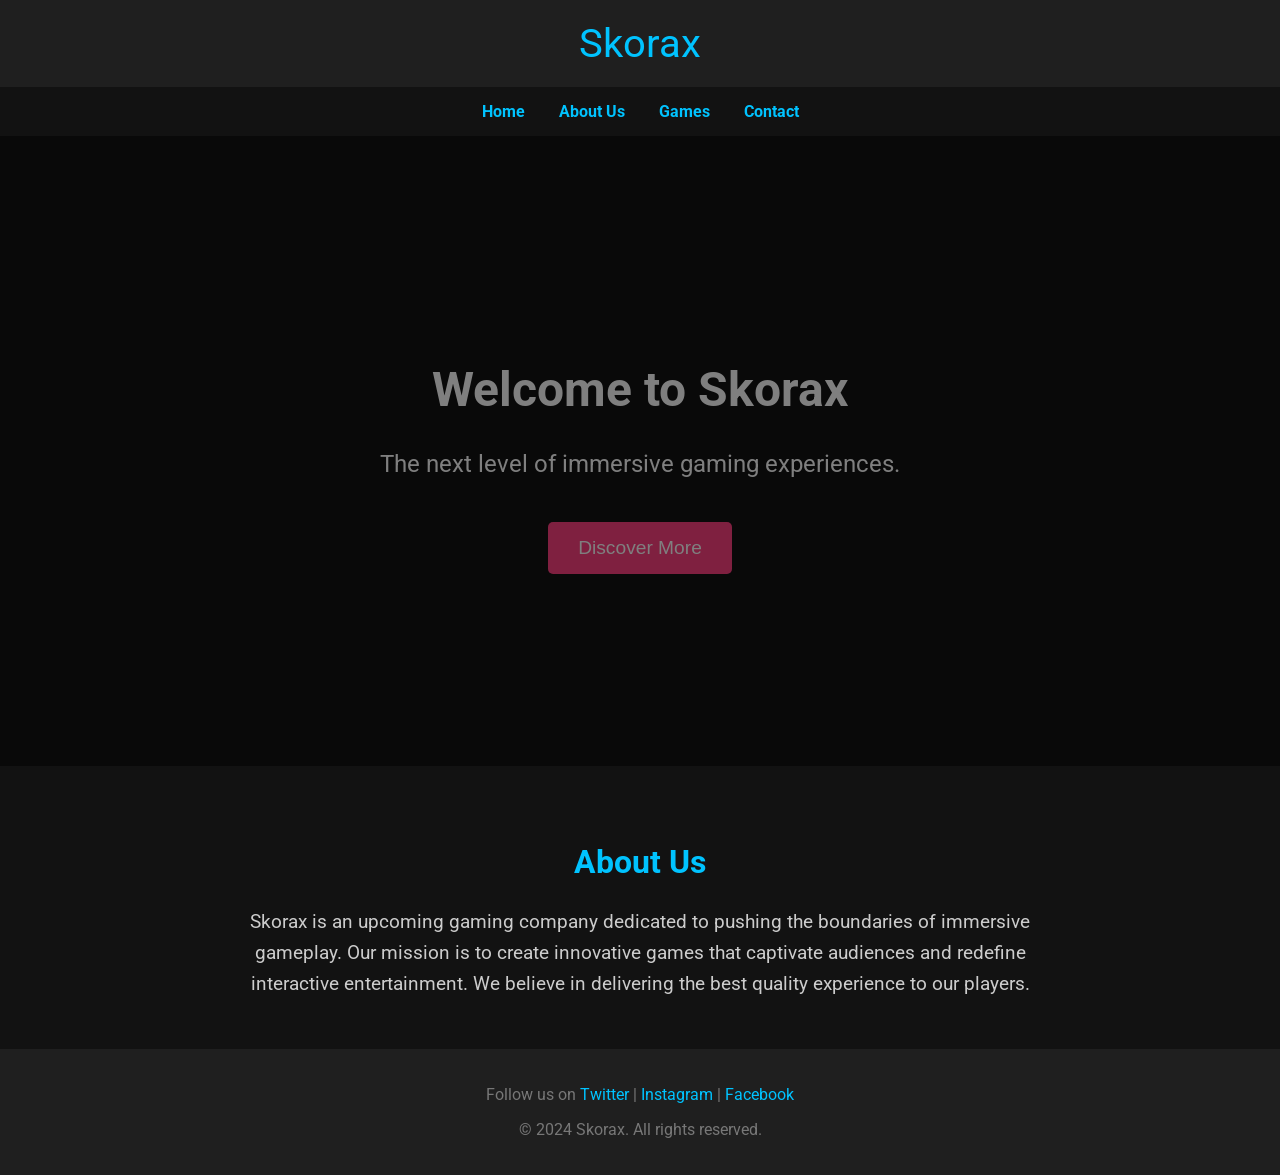
==== index.html @ 3dcf2487 "hosting on github" ====
<!DOCTYPE html>
<html lang="en">

<head>
    <meta charset="UTF-8">
    <meta name="viewport" content="width=device-width, initial-scale=1.0">
    <title>Skorax - Gaming Company</title>
    <link rel="stylesheet" href="https://fonts.googleapis.com/css2?family=Roboto:wght@400;700&display=swap">
    <style>
        body {
            font-family: 'Roboto', sans-serif;
            background: #121212;
            color: #fff;
            margin: 0;
            padding: 0;
        }

        header {
            background: #1f1f1f;
            padding: 20px;
            text-align: center;
        }

        .logo {
            font-size: 2.5em;
            color: #00c3ff;
        }

        nav {
            text-align: center;
            padding: 15px;
        }

        nav a {
            margin: 0 15px;
            color: #00c3ff;
            text-decoration: none;
            font-weight: bold;
        }

        nav a:hover {
            color: #ff4081;
        }

        .hero {
            display: flex;
            justify-content: center;
            align-items: center;
            height: 70vh;
            background: url('https://via.placeholder.com/1600x800') center/cover no-repeat;
            text-align: center;
            position: relative;
        }

        .hero-overlay {
            position: absolute;
            top: 0;
            left: 0;
            right: 0;
            bottom: 0;
            background: rgba(0, 0, 0, 0.5);
        }

        .hero h1 {
            font-size: 3em;
            z-index: 1;
        }

        .hero p {
            font-size: 1.5em;
            z-index: 1;
        }

        .button {
            margin-top: 20px;
            padding: 15px 30px;
            font-size: 1.2em;
            color: #fff;
            background: #ff4081;
            border: none;
            cursor: pointer;
            border-radius: 5px;
            transition: background 0.3s;
            z-index: 1;
        }

        .button:hover {
            background: #e73370;
        }

        .content {
            padding: 50px 20px;
            text-align: center;
        }

        .content h2 {
            font-size: 2em;
            color: #00c3ff;
        }

        .content p {
            font-size: 1.2em;
            color: #ccc;
            max-width: 800px;
            margin: 0 auto;
            line-height: 1.6;
        }

        footer {
            background: #1f1f1f;
            padding: 20px;
            text-align: center;
            color: #777;
        }

        footer a {
            color: #00c3ff;
            text-decoration: none;
        }

        footer a:hover {
            color: #ff4081;
        }
    </style>
</head>

<body>
    <header>
        <div class="logo">Skorax</div>
    </header>

    <nav>
        <a href="#">Home</a>
        <a href="#about">About Us</a>
        <a href="#games">Games</a>
        <a href="#contact">Contact</a>
    </nav>

    <div class="hero">
        <div class="hero-overlay"></div>
        <div>
            <h1>Welcome to Skorax</h1>
            <p>The next level of immersive gaming experiences.</p>
            <button class="button">Discover More</button>
        </div>
    </div>

    <div class="content" id="about">
        <h2>About Us</h2>
        <p>Skorax is an upcoming gaming company dedicated to pushing the boundaries of immersive gameplay. Our mission
            is to create innovative games that captivate audiences and redefine interactive entertainment. We believe in
            delivering the best quality experience to our players.</p>
    </div>

    <footer>
        <p>Follow us on <a href="#">Twitter</a> | <a href="#">Instagram</a> | <a href="#">Facebook</a></p>
        <p>&copy; 2024 Skorax. All rights reserved.</p>
    </footer>
</body>

</html>
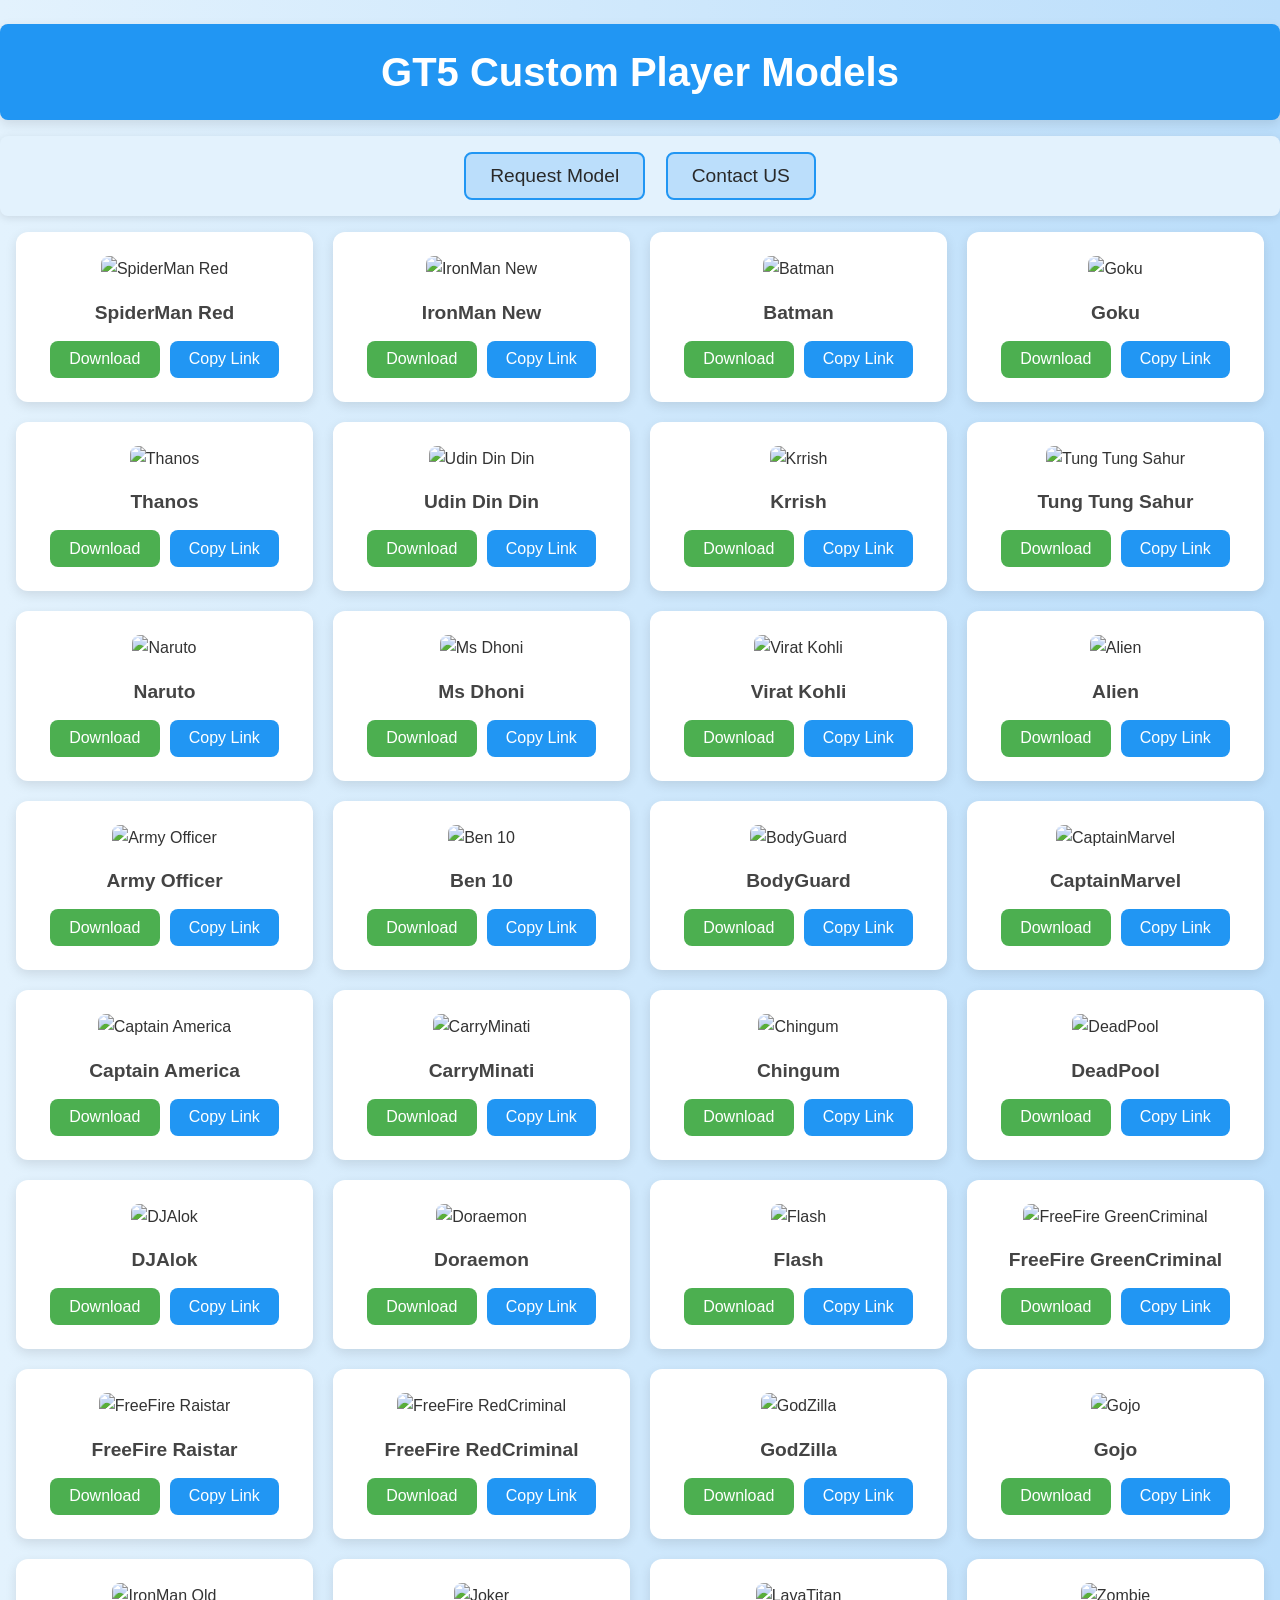
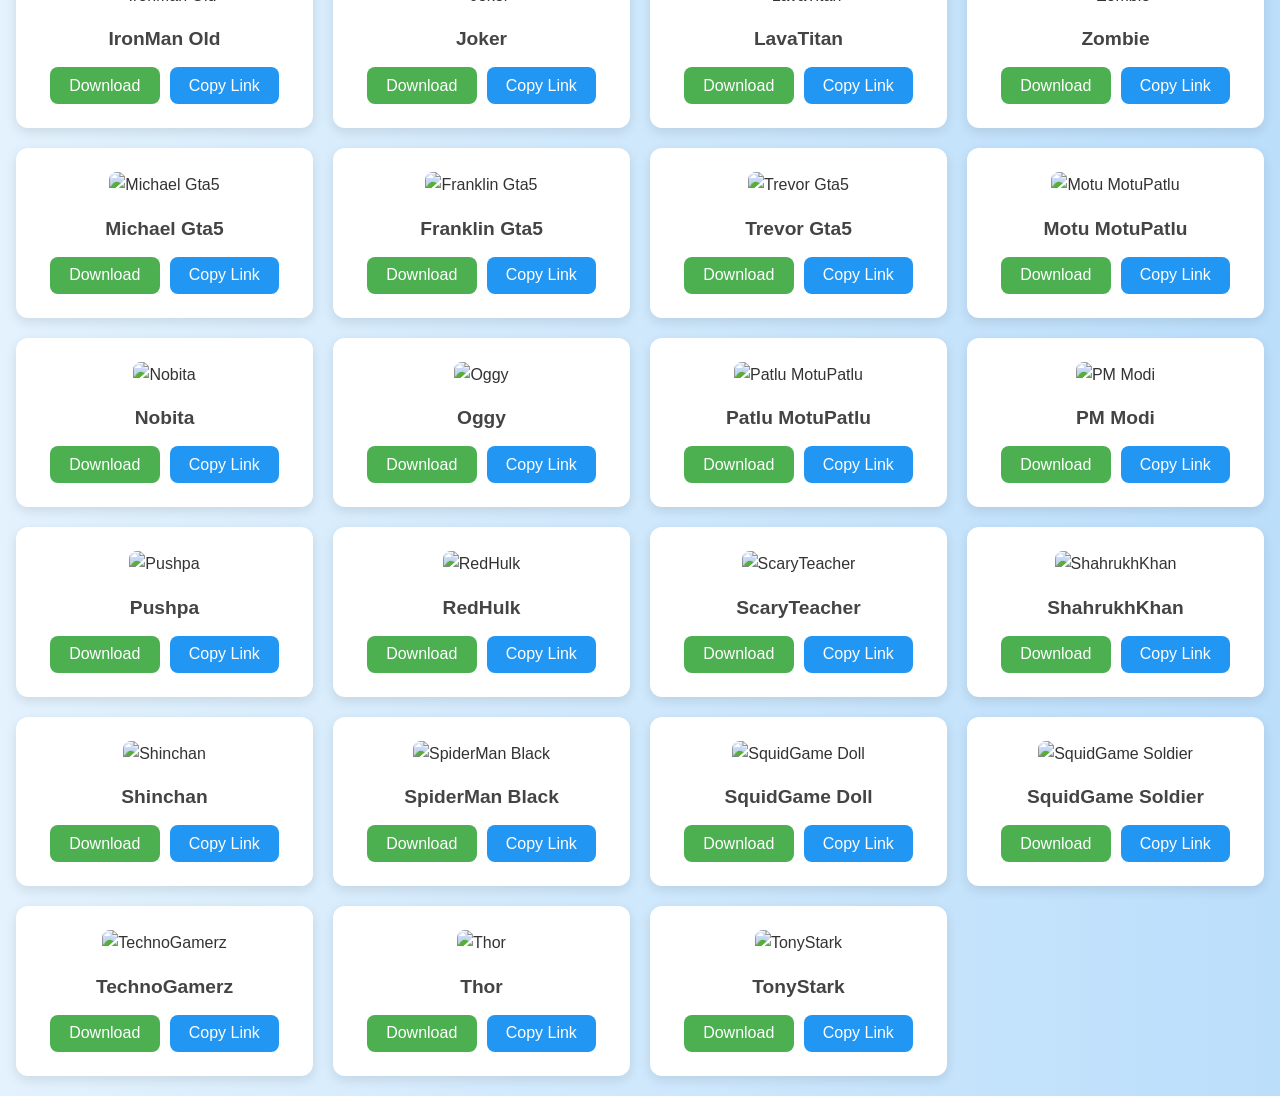
==== commit 17afa565: "Update index.html" ====
--- a/index.html
+++ b/index.html
@@ -3,159 +3,828 @@
 
 <head>
     <meta charset="UTF-8">
+    <title>GT5 Mods</title>
+    <meta name="description" content="Welcome to GT5 mods - Grand Theft V player models and other mods and files">
+    <meta name="keywords" content="gt5mods, GT5 mods, Grand Theft V, gt5 menu">
     <meta name="viewport" content="width=device-width, initial-scale=1.0">
-    <title>Skorax - Gaming Company</title>
-    <link rel="stylesheet" href="https://fonts.googleapis.com/css2?family=Roboto:wght@400;700&display=swap">
+
+    <link rel="apple-touch-icon" sizes="180x180" href="/favicon/apple-touch-icon.png">
+    <link rel="icon" type="image/png" sizes="32x32" href="/favicon/favicon-32x32.png">
+    <link rel="icon" type="image/png" sizes="16x16" href="/favicon/favicon-16x16.png">
+    <link rel="manifest" href="/favicon/site.webmanifest">
+
     <style>
         body {
-            font-family: 'Roboto', sans-serif;
-            background: #121212;
+            font-family: 'Segoe UI', sans-serif;
+            background: linear-gradient(to right, #e3f2fd, #bbdefb);
+            margin: 0;
+            font-size: 16px;
+            line-height: 1.6;
+            color: #333;
+        }
+
+        .title {
+            text-align: center;
+            font-size: 2.5rem;
+            margin-top: 1.5rem;
+            margin-bottom: 1rem;
             color: #fff;
-            margin: 0;
-            padding: 0;
-        }
-
-        header {
-            background: #1f1f1f;
-            padding: 20px;
+            background-color: #2196f3;
+            padding: 1rem;
+            border-radius: 8px;
+            box-shadow: 0 4px 12px rgba(0, 0, 0, 0.1);
+        }
+
+        .tool-menu {
             text-align: center;
-        }
-
-        .logo {
-            font-size: 2.5em;
-            color: #00c3ff;
-        }
-
-        nav {
-            text-align: center;
-            padding: 15px;
-        }
-
-        nav a {
-            margin: 0 15px;
-            color: #00c3ff;
-            text-decoration: none;
-            font-weight: bold;
-        }
-
-        nav a:hover {
-            color: #ff4081;
-        }
-
-        .hero {
+            margin-bottom: 1rem;
+            padding: 0.5rem;
+            background-color: #e3f2fd;
+            border-radius: 8px;
+            box-shadow: 0 2px 8px rgba(0, 0, 0, 0.1);
+        }
+
+        .tool-menu button {
+            margin: 0.5rem;
+            padding: 0.7rem 1.5rem;
+            font-size: 1.2rem;
+            border: 2px solid #2196f3;
+            border-radius: 8px;
+            background-color: #bbdefb;
+            color: #292929;
+            transition: background-color 0.3s ease, color 0.3s ease;
+        }
+
+        .tool-menu button:hover {
+            background-color: #2196f3;
+            color: #fff;
+        }
+
+        .model-list {
+            display: grid;
+            gap: 20px;
+            grid-template-columns: repeat(auto-fit, minmax(250px, 1fr));
+            padding: 0 1rem;
+            margin-bottom: 20px;
+        }
+
+        .model-card {
+            background: #ffffff;
+            padding: 1.5rem;
+            border-radius: 12px;
+            box-shadow: 0 4px 12px rgba(0, 0, 0, 0.1);
             display: flex;
-            justify-content: center;
+            flex-direction: column;
             align-items: center;
-            height: 70vh;
-            background: url('https://via.placeholder.com/1600x800') center/cover no-repeat;
-            text-align: center;
+            transition: transform 0.3s ease, box-shadow 0.3s ease;
             position: relative;
-        }
-
-        .hero-overlay {
+            overflow: hidden;
+        }
+
+        .model-card::before {
+            content: '';
             position: absolute;
             top: 0;
             left: 0;
-            right: 0;
-            bottom: 0;
-            background: rgba(0, 0, 0, 0.5);
-        }
-
-        .hero h1 {
-            font-size: 3em;
-            z-index: 1;
-        }
-
-        .hero p {
-            font-size: 1.5em;
-            z-index: 1;
-        }
-
-        .button {
-            margin-top: 20px;
-            padding: 15px 30px;
-            font-size: 1.2em;
-            color: #fff;
-            background: #ff4081;
+            width: 100%;
+            height: 100%;
+            background: rgba(33, 150, 243, 0.1);
+            opacity: 0;
+            transition: opacity 0.3s ease;
+        }
+
+        .model-card:hover::before {
+            opacity: 1;
+        }
+
+        .model-card:hover {
+            transform: translateY(-5px) scale(1.02);
+            box-shadow: 0 6px 16px rgba(0, 0, 0, 0.2);
+        }
+
+        .model-card img {
+            max-width: 100%;
+            border-radius: 8px;
+            margin-bottom: 1rem;
+            transition: transform 0.3s ease;
+        }
+
+        .model-card:hover img {
+            transform: scale(1.05);
+        }
+
+        .model-name {
+            font-weight: 600;
+            margin-bottom: 0.75rem;
+            font-size: 1.2rem;
+            color: #444;
+            text-align: center;
+        }
+
+        .button-group {
+            display: flex;
+            gap: 10px;
+            flex-wrap: wrap;
+            justify-content: center;
+            transition: opacity 0.3s ease;
+        }
+
+        .model-card:hover .button-group {
+            opacity: 1;
+        }
+
+        .button-group button {
+            transition: transform 0.3s ease;
+        }
+
+        .button-group button:hover {
+            transform: translateY(-3px);
+        }
+
+        button {
+            font-size: 1rem;
+            padding: 0.6rem 1.2rem;
+            border: none;
+            border-radius: 8px;
+            cursor: pointer;
+            transition: background 0.3s ease, transform 0.3s ease;
+        }
+
+        .download-btn {
+            background-color: #4caf50;
+            color: white;
+        }
+
+        .copy-btn {
+            background-color: #2196f3;
+            color: white;
+        }
+
+        .download-btn:hover {
+            background-color: #388e3c;
+            transform: scale(1.05);
+        }
+
+        .copy-btn:hover {
+            background-color: #1976d2;
+            transform: scale(1.05);
+        }
+
+        .sendModelNameBtn {
+            background: #4caf50;
+            color: white;
+            padding: 10px 20px;
+            border: none;
+            border-radius: 6px;
+            cursor: pointer;
+            transition: background-color 0.3s ease, transform 0.3s ease;
+        }
+
+        .sendModelNameBtn:hover {
+            background-color: #388e3c;
+            transform: scale(1.05);
+        }
+
+        .closeSendModelNameMenuBtn {
+            position: absolute;
+            top: 10px;
+            right: 10px;
+            font-size: 30px;
+            background: #e7e7e7;
             border: none;
             cursor: pointer;
-            border-radius: 5px;
-            transition: background 0.3s;
-            z-index: 1;
-        }
-
-        .button:hover {
-            background: #e73370;
-        }
-
-        .content {
-            padding: 50px 20px;
-            text-align: center;
-        }
-
-        .content h2 {
-            font-size: 2em;
-            color: #00c3ff;
-        }
-
-        .content p {
-            font-size: 1.2em;
-            color: #ccc;
-            max-width: 800px;
-            margin: 0 auto;
-            line-height: 1.6;
-        }
-
-        footer {
-            background: #1f1f1f;
-            padding: 20px;
-            text-align: center;
-            color: #777;
-        }
-
-        footer a {
-            color: #00c3ff;
-            text-decoration: none;
-        }
-
-        footer a:hover {
-            color: #ff4081;
+            transition: background-color 0.3s ease;
+        }
+
+        .closeSendModelNameMenuBtn:hover {
+            background-color: #c3c3c3;
+        }
+
+        .crossBtnOnGreenBG {
+            position: absolute;
+            top: 3px;
+            right: 3px;
+            font-size: 30px;
+            background: rgba(0, 0, 0, 0.3);
+            color: white;
+            border: none;
+            cursor: pointer;
+            transition: background 0.3s ease;
+        }
+
+        .crossBtnOnGreenBG:hover {
+            background: rgba(0, 0, 0, 0.5);
+        }
+
+        @media (max-width: 768px) {
+            .model-list {
+                grid-template-columns: 1fr;
+                /* grid-template-columns: repeat(2, 1fr); */
+            }
         }
     </style>
+
 </head>
 
 <body>
-    <header>
-        <div class="logo">Skorax</div>
-    </header>
-
-    <nav>
-        <a href="#">Home</a>
-        <a href="#about">About Us</a>
-        <a href="#games">Games</a>
-        <a href="#contact">Contact</a>
-    </nav>
-
-    <div class="hero">
-        <div class="hero-overlay"></div>
-        <div>
-            <h1>Welcome to Skorax</h1>
-            <p>The next level of immersive gaming experiences.</p>
-            <button class="button">Discover More</button>
-        </div>
+
+    <h1 class="title">GT5 Custom Player Models</h1>
+
+    <div class="tool-menu">
+        <button onclick="OpenRequestModelMenu()">Request Model</button>
+        <button onclick="OpenContactUSMenu()">Contact US</button>
     </div>
 
-    <div class="content" id="about">
-        <h2>About Us</h2>
-        <p>Skorax is an upcoming gaming company dedicated to pushing the boundaries of immersive gameplay. Our mission
-            is to create innovative games that captivate audiences and redefine interactive entertainment. We believe in
-            delivering the best quality experience to our players.</p>
+    <div id="requestModelMenu"
+        style="display: none; position: fixed; top: 0; left: 0; right: 0; bottom: 0; background: rgba(0,0,0,0.7); justify-content: center; align-items: center; z-index: 999; padding: 1rem;">
+
+        <div
+            style="background: white; padding: 1.2rem; border-radius: 10px; width: 100%; max-width: 360px; box-sizing: border-box; position: relative; text-align: center;">
+
+            <button class="closeSendModelNameMenuBtn" onclick="CloseRequestModelMenu()">X</button>
+            <h3 style="margin-top: 0px;">Request A Model</h3>
+            <input id="modelNameInputField" type="text" placeholder="Enter model name"
+                style="width: 90%; padding: 10px; margin-top: 10px; margin-bottom: 25px; border: 1px solid #7d7d7d; border-radius: 6px;">
+            <br>
+            <button class="sendModelNameBtn" onclick="requestModelNameSend()">Send</button>
+
+        </div>
+
     </div>
 
-    <footer>
-        <p>Follow us on <a href="#">Twitter</a> | <a href="#">Instagram</a> | <a href="#">Facebook</a></p>
-        <p>&copy; 2024 Skorax. All rights reserved.</p>
-    </footer>
+    <div id="requestModelMenuSuccess"
+        style="display: none; position: fixed; top: 0; left: 0; right: 0; bottom: 0; background: rgba(0,0,0,0.7); justify-content: center; align-items: center; z-index: 999; padding: 1rem;">
+        <div
+            style="background: #28a745; padding: 1.2rem; border-radius: 10px; width: 100%; max-width: 360px; box-sizing: border-box; position: relative; text-align: center;">
+            <button class="crossBtnOnGreenBG" onclick="hideSuccessPopup()">X</button>
+            <h3 style="color: white; margin-top: 35px; margin-bottom: 35px;">Thanks For Sending A Model Request, It will
+                be added soon, Please visit after some days :)</h3>
+        </div>
+    </div>
+
+    <div id="contactUSMenu"
+        style="display: none; position: fixed; top: 0; left: 0; right: 0; bottom: 0; background: rgba(0,0,0,0.7); justify-content: center; align-items: center; z-index: 999; padding: 1rem;">
+        <div
+            style="background: #28a745; padding: 1.2rem; border-radius: 10px; width: 100%; max-width: 360px; box-sizing: border-box; position: relative; text-align: center;">
+            <button class="crossBtnOnGreenBG" onclick="CloseContactUSMenu()">X</button>
+            <h3 style="color: white; margin-top: 35px; margin-bottom: 35px;">You can contact us at - contact@itamods.com
+                - For any problem related to itamods.com feel free to send us an email.</h3>
+        </div>
+    </div>
+
+    <div class="model-list">
+
+        <div class="model-card">
+            <img loading="lazy" src="thumbnails/SpiderMan_Red.jpg" alt="SpiderMan Red">
+            <div class="model-name">SpiderMan Red</div>
+            <div class="button-group">
+                <a href="characterModels/SpiderMan_Red.fbx" download><button class="download-btn">Download</button></a>
+                <button class="copy-btn" onclick="copyToClipboard('characterModels/SpiderMan_Red.fbx')">Copy
+                    Link</button>
+            </div>
+        </div>
+
+        <div class="model-card">
+            <img loading="lazy" src="thumbnails/IronMan_New.jpg" alt="IronMan New">
+            <div class="model-name">IronMan New</div>
+            <div class="button-group">
+                <a href="characterModels/IronMan_New.fbx" download><button class="download-btn">Download</button></a>
+                <button class="copy-btn" onclick="copyToClipboard('characterModels/IronMan_New.fbx')">Copy Link</button>
+            </div>
+        </div>
+
+        <div class="model-card">
+            <img loading="lazy" src="thumbnails/Batman.jpg" alt="Batman">
+            <div class="model-name">Batman</div>
+            <div class="button-group">
+                <a href="characterModels/Batman.fbx" download><button class="download-btn">Download</button></a>
+                <button class="copy-btn" onclick="copyToClipboard('characterModels/Batman.fbx')">Copy Link</button>
+            </div>
+        </div>
+
+        <div class="model-card">
+            <img loading="lazy" src="thumbnails/Goku.jpg" alt="Goku">
+            <div class="model-name">Goku</div>
+            <div class="button-group">
+                <a href="characterModels/Goku.fbx" download><button class="download-btn">Download</button></a>
+                <button class="copy-btn" onclick="copyToClipboard('characterModels/Goku.fbx')">Copy Link</button>
+            </div>
+        </div>
+
+        <div class="model-card">
+            <img loading="lazy" src="thumbnails/Thanos.jpg" alt="Thanos">
+            <div class="model-name">Thanos</div>
+            <div class="button-group">
+                <a href="characterModels/Thanos.fbx" download><button class="download-btn">Download</button></a>
+                <button class="copy-btn" onclick="copyToClipboard('characterModels/Thanos.fbx')">Copy Link</button>
+            </div>
+        </div>
+
+        <div class="model-card">
+            <img loading="lazy" src="thumbnails/Udin_Din_Din.jpg" alt="Udin Din Din">
+            <div class="model-name">Udin Din Din</div>
+            <div class="button-group">
+                <a href="characterModels/Udin_Din_Din.fbx" download><button class="download-btn">Download</button></a>
+                <button class="copy-btn" onclick="copyToClipboard('characterModels/Udin_Din_Din.fbx')">Copy
+                    Link</button>
+            </div>
+        </div>
+
+        <div class="model-card">
+            <img loading="lazy" src="thumbnails/Krrish.jpg" alt="Krrish">
+            <div class="model-name">Krrish</div>
+            <div class="button-group">
+                <a href="characterModels/Krrish.fbx" download><button class="download-btn">Download</button></a>
+                <button class="copy-btn" onclick="copyToClipboard('characterModels/Krrish.fbx')">Copy Link</button>
+            </div>
+        </div>
+
+        <div class="model-card">
+            <img loading="lazy" src="thumbnails/Tung_Tung_Sahur.jpg" alt="Tung Tung Sahur">
+            <div class="model-name">Tung Tung Sahur</div>
+            <div class="button-group">
+                <a href="characterModels/Tung_Tung_Sahur.fbx" download><button
+                        class="download-btn">Download</button></a>
+                <button class="copy-btn" onclick="copyToClipboard('characterModels/Tung_Tung_Sahur.fbx')">Copy
+                    Link</button>
+            </div>
+        </div>
+
+        <div class="model-card">
+            <img loading="lazy" src="thumbnails/Naruto.jpg" alt="Naruto">
+            <div class="model-name">Naruto</div>
+            <div class="button-group">
+                <a href="characterModels/Naruto.fbx" download><button class="download-btn">Download</button></a>
+                <button class="copy-btn" onclick="copyToClipboard('characterModels/Naruto.fbx')">Copy Link</button>
+            </div>
+        </div>
+
+        <div class="model-card">
+            <img loading="lazy" src="thumbnails/Ms_Dhoni.jpg" alt="Ms Dhoni">
+            <div class="model-name">Ms Dhoni</div>
+            <div class="button-group">
+                <a href="characterModels/Ms_Dhoni.fbx" download><button class="download-btn">Download</button></a>
+                <button class="copy-btn" onclick="copyToClipboard('characterModels/Ms_Dhoni.fbx')">Copy Link</button>
+            </div>
+        </div>
+
+        <div class="model-card">
+            <img loading="lazy" src="thumbnails/Virat_Kohli.jpg" alt="Virat Kohli">
+            <div class="model-name">Virat Kohli</div>
+            <div class="button-group">
+                <a href="characterModels/Virat_Kohli.fbx" download><button class="download-btn">Download</button></a>
+                <button class="copy-btn" onclick="copyToClipboard('characterModels/Virat_Kohli.fbx')">Copy Link</button>
+            </div>
+        </div>
+
+        <div class="model-card">
+            <img loading="lazy" src="thumbnails/Alien.jpg" alt="Alien">
+            <div class="model-name">Alien</div>
+            <div class="button-group">
+                <a href="characterModels/Alien.fbx" download><button class="download-btn">Download</button></a>
+                <button class="copy-btn" onclick="copyToClipboard('characterModels/Alien.fbx')">Copy Link</button>
+            </div>
+        </div>
+
+        <div class="model-card">
+            <img loading="lazy" src="thumbnails/Army_Officer.jpg" alt="Army Officer">
+            <div class="model-name">Army Officer</div>
+            <div class="button-group">
+                <a href="characterModels/Army_Officer.fbx" download><button class="download-btn">Download</button></a>
+                <button class="copy-btn" onclick="copyToClipboard('characterModels/Army_Officer.fbx')">Copy
+                    Link</button>
+            </div>
+        </div>
+
+        <div class="model-card">
+            <img loading="lazy" src="thumbnails/Ben_10.jpg" alt="Ben 10">
+            <div class="model-name">Ben 10</div>
+            <div class="button-group">
+                <a href="characterModels/Ben_10.fbx" download><button class="download-btn">Download</button></a>
+                <button class="copy-btn" onclick="copyToClipboard('characterModels/Ben_10.fbx')">Copy Link</button>
+            </div>
+        </div>
+
+        <div class="model-card">
+            <img loading="lazy" src="thumbnails/BodyGuard.jpg" alt="BodyGuard">
+            <div class="model-name">BodyGuard</div>
+            <div class="button-group">
+                <a href="characterModels/BodyGuard.fbx" download><button class="download-btn">Download</button></a>
+                <button class="copy-btn" onclick="copyToClipboard('characterModels/BodyGuard.fbx')">Copy Link</button>
+            </div>
+        </div>
+
+        <div class="model-card">
+            <img loading="lazy" src="thumbnails/CaptainMarvel.jpg" alt="CaptainMarvel">
+            <div class="model-name">CaptainMarvel</div>
+            <div class="button-group">
+                <a href="characterModels/CaptainMarvel.fbx" download><button class="download-btn">Download</button></a>
+                <button class="copy-btn" onclick="copyToClipboard('characterModels/CaptainMarvel.fbx')">Copy
+                    Link</button>
+            </div>
+        </div>
+
+        <div class="model-card">
+            <img loading="lazy" src="thumbnails/Captain_America.jpg" alt="Captain America">
+            <div class="model-name">Captain America</div>
+            <div class="button-group">
+                <a href="characterModels/Captain_America.fbx" download><button
+                        class="download-btn">Download</button></a>
+                <button class="copy-btn" onclick="copyToClipboard('characterModels/Captain_America.fbx')">Copy
+                    Link</button>
+            </div>
+        </div>
+
+        <div class="model-card">
+            <img loading="lazy" src="thumbnails/CarryMinati.jpg" alt="CarryMinati">
+            <div class="model-name">CarryMinati</div>
+            <div class="button-group">
+                <a href="characterModels/CarryMinati.fbx" download><button class="download-btn">Download</button></a>
+                <button class="copy-btn" onclick="copyToClipboard('characterModels/CarryMinati.fbx')">Copy Link</button>
+            </div>
+        </div>
+
+        <div class="model-card">
+            <img loading="lazy" src="thumbnails/Chingum.jpg" alt="Chingum">
+            <div class="model-name">Chingum</div>
+            <div class="button-group">
+                <a href="characterModels/Chingum.fbx" download><button class="download-btn">Download</button></a>
+                <button class="copy-btn" onclick="copyToClipboard('characterModels/Chingum.fbx')">Copy Link</button>
+            </div>
+        </div>
+
+        <div class="model-card">
+            <img loading="lazy" src="thumbnails/DeadPool.jpg" alt="DeadPool">
+            <div class="model-name">DeadPool</div>
+            <div class="button-group">
+                <a href="characterModels/DeadPool.fbx" download><button class="download-btn">Download</button></a>
+                <button class="copy-btn" onclick="copyToClipboard('characterModels/DeadPool.fbx')">Copy Link</button>
+            </div>
+        </div>
+
+        <div class="model-card">
+            <img loading="lazy" src="thumbnails/DJAlok.jpg" alt="DJAlok">
+            <div class="model-name">DJAlok</div>
+            <div class="button-group">
+                <a href="characterModels/DJAlok.fbx" download><button class="download-btn">Download</button></a>
+                <button class="copy-btn" onclick="copyToClipboard('characterModels/DJAlok.fbx')">Copy Link</button>
+            </div>
+        </div>
+
+        <div class="model-card">
+            <img loading="lazy" src="thumbnails/Doraemon.jpg" alt="Doraemon">
+            <div class="model-name">Doraemon</div>
+            <div class="button-group">
+                <a href="characterModels/Doraemon.fbx" download><button class="download-btn">Download</button></a>
+                <button class="copy-btn" onclick="copyToClipboard('characterModels/Doraemon.fbx')">Copy Link</button>
+            </div>
+        </div>
+
+        <div class="model-card">
+            <img loading="lazy" src="thumbnails/Flash.jpg" alt="Flash">
+            <div class="model-name">Flash</div>
+            <div class="button-group">
+                <a href="characterModels/Flash.fbx" download><button class="download-btn">Download</button></a>
+                <button class="copy-btn" onclick="copyToClipboard('characterModels/Flash.fbx')">Copy Link</button>
+            </div>
+        </div>
+
+        <div class="model-card">
+            <img loading="lazy" src="thumbnails/FreeFire_GreenCriminal.jpg" alt="FreeFire GreenCriminal">
+            <div class="model-name">FreeFire GreenCriminal</div>
+            <div class="button-group">
+                <a href="characterModels/FreeFire_GreenCriminal.fbx" download><button
+                        class="download-btn">Download</button></a>
+                <button class="copy-btn" onclick="copyToClipboard('characterModels/FreeFire_GreenCriminal.fbx')">Copy
+                    Link</button>
+            </div>
+        </div>
+
+        <div class="model-card">
+            <img loading="lazy" src="thumbnails/FreeFire_Raistar.jpg" alt="FreeFire Raistar">
+            <div class="model-name">FreeFire Raistar</div>
+            <div class="button-group">
+                <a href="characterModels/FreeFire_Raistar.fbx" download><button
+                        class="download-btn">Download</button></a>
+                <button class="copy-btn" onclick="copyToClipboard('characterModels/FreeFire_Raistar.fbx')">Copy
+                    Link</button>
+            </div>
+        </div>
+
+        <div class="model-card">
+            <img loading="lazy" src="thumbnails/FreeFire_RedCriminal.jpg" alt="FreeFire RedCriminal">
+            <div class="model-name">FreeFire RedCriminal</div>
+            <div class="button-group">
+                <a href="characterModels/FreeFire_RedCriminal.fbx" download><button
+                        class="download-btn">Download</button></a>
+                <button class="copy-btn" onclick="copyToClipboard('characterModels/FreeFire_RedCriminal.fbx')">Copy
+                    Link</button>
+            </div>
+        </div>
+
+        <div class="model-card">
+            <img loading="lazy" src="thumbnails/GodZilla.jpg" alt="GodZilla">
+            <div class="model-name">GodZilla</div>
+            <div class="button-group">
+                <a href="characterModels/GodZilla.fbx" download><button class="download-btn">Download</button></a>
+                <button class="copy-btn" onclick="copyToClipboard('characterModels/GodZilla.fbx')">Copy Link</button>
+            </div>
+        </div>
+
+        <div class="model-card">
+            <img loading="lazy" src="thumbnails/Gojo.jpg" alt="Gojo">
+            <div class="model-name">Gojo</div>
+            <div class="button-group">
+                <a href="characterModels/Gojo.fbx" download><button class="download-btn">Download</button></a>
+                <button class="copy-btn" onclick="copyToClipboard('characterModels/Gojo.fbx')">Copy Link</button>
+            </div>
+        </div>
+
+        <div class="model-card">
+            <img loading="lazy" src="thumbnails/IronMan_Old.jpg" alt="IronMan Old">
+            <div class="model-name">IronMan Old</div>
+            <div class="button-group">
+                <a href="characterModels/IronMan_Old.fbx" download><button class="download-btn">Download</button></a>
+                <button class="copy-btn" onclick="copyToClipboard('characterModels/IronMan_Old.fbx')">Copy Link</button>
+            </div>
+        </div>
+
+        <div class="model-card">
+            <img loading="lazy" src="thumbnails/Joker.jpg" alt="Joker">
+            <div class="model-name">Joker</div>
+            <div class="button-group">
+                <a href="characterModels/Joker.fbx" download><button class="download-btn">Download</button></a>
+                <button class="copy-btn" onclick="copyToClipboard('characterModels/Joker.fbx')">Copy Link</button>
+            </div>
+        </div>
+
+        <div class="model-card">
+            <img loading="lazy" src="thumbnails/LavaTitan.jpg" alt="LavaTitan">
+            <div class="model-name">LavaTitan</div>
+            <div class="button-group">
+                <a href="characterModels/LavaTitan.fbx" download><button class="download-btn">Download</button></a>
+                <button class="copy-btn" onclick="copyToClipboard('characterModels/LavaTitan.fbx')">Copy Link</button>
+            </div>
+        </div>
+
+        <div class="model-card">
+            <img loading="lazy" src="thumbnails/Zombie.jpg" alt="Zombie">
+            <div class="model-name">Zombie</div>
+            <div class="button-group">
+                <a href="characterModels/Zombie.fbx" download><button class="download-btn">Download</button></a>
+                <button class="copy-btn" onclick="copyToClipboard('characterModels/Zombie.fbx')">Copy Link</button>
+            </div>
+        </div>
+
+        <div class="model-card">
+            <img loading="lazy" src="thumbnails/Michael_Gta5.jpg" alt="Michael Gta5">
+            <div class="model-name">Michael Gta5</div>
+            <div class="button-group">
+                <a href="characterModels/Michael_Gta5.fbx" download><button class="download-btn">Download</button></a>
+                <button class="copy-btn" onclick="copyToClipboard('characterModels/Michael_Gta5.fbx')">Copy
+                    Link</button>
+            </div>
+        </div>
+
+        <div class="model-card">
+            <img loading="lazy" src="thumbnails/Franklin_Gta5.jpg" alt="Franklin Gta5">
+            <div class="model-name">Franklin Gta5</div>
+            <div class="button-group">
+                <a href="characterModels/Franklin_Gta5.fbx" download><button class="download-btn">Download</button></a>
+                <button class="copy-btn" onclick="copyToClipboard('characterModels/Franklin_Gta5.fbx')">Copy
+                    Link</button>
+            </div>
+        </div>
+
+        <div class="model-card">
+            <img loading="lazy" src="thumbnails/Trevor_Gta5.jpg" alt="Trevor Gta5">
+            <div class="model-name">Trevor Gta5</div>
+            <div class="button-group">
+                <a href="characterModels/Trevor_Gta5.fbx" download><button class="download-btn">Download</button></a>
+                <button class="copy-btn" onclick="copyToClipboard('characterModels/Trevor_Gta5.fbx')">Copy Link</button>
+            </div>
+        </div>
+
+        <div class="model-card">
+            <img loading="lazy" src="thumbnails/Motu_MotuPatlu.jpg" alt="Motu MotuPatlu">
+            <div class="model-name">Motu MotuPatlu</div>
+            <div class="button-group">
+                <a href="characterModels/Motu_MotuPatlu.fbx" download><button class="download-btn">Download</button></a>
+                <button class="copy-btn" onclick="copyToClipboard('characterModels/Motu_MotuPatlu.fbx')">Copy
+                    Link</button>
+            </div>
+        </div>
+
+        <div class="model-card">
+            <img loading="lazy" src="thumbnails/Nobita.jpg" alt="Nobita">
+            <div class="model-name">Nobita</div>
+            <div class="button-group">
+                <a href="characterModels/Nobita.fbx" download><button class="download-btn">Download</button></a>
+                <button class="copy-btn" onclick="copyToClipboard('characterModels/Nobita.fbx')">Copy Link</button>
+            </div>
+        </div>
+
+        <div class="model-card">
+            <img loading="lazy" src="thumbnails/Oggy.jpg" alt="Oggy">
+            <div class="model-name">Oggy</div>
+            <div class="button-group">
+                <a href="characterModels/Oggy.fbx" download><button class="download-btn">Download</button></a>
+                <button class="copy-btn" onclick="copyToClipboard('characterModels/Oggy.fbx')">Copy Link</button>
+            </div>
+        </div>
+
+        <div class="model-card">
+            <img loading="lazy" src="thumbnails/Patlu_MotuPatlu.jpg" alt="Patlu MotuPatlu">
+            <div class="model-name">Patlu MotuPatlu</div>
+            <div class="button-group">
+                <a href="characterModels/Patlu_MotuPatlu.fbx" download><button
+                        class="download-btn">Download</button></a>
+                <button class="copy-btn" onclick="copyToClipboard('characterModels/Patlu_MotuPatlu.fbx')">Copy
+                    Link</button>
+            </div>
+        </div>
+
+        <div class="model-card">
+            <img loading="lazy" src="thumbnails/PM_Modi.jpg" alt="PM Modi">
+            <div class="model-name">PM Modi</div>
+            <div class="button-group">
+                <a href="characterModels/PM_Modi.fbx" download><button class="download-btn">Download</button></a>
+                <button class="copy-btn" onclick="copyToClipboard('characterModels/PM_Modi.fbx')">Copy Link</button>
+            </div>
+        </div>
+
+        <div class="model-card">
+            <img loading="lazy" src="thumbnails/Pushpa.jpg" alt="Pushpa">
+            <div class="model-name">Pushpa</div>
+            <div class="button-group">
+                <a href="characterModels/Pushpa.fbx" download><button class="download-btn">Download</button></a>
+                <button class="copy-btn" onclick="copyToClipboard('characterModels/Pushpa.fbx')">Copy Link</button>
+            </div>
+        </div>
+
+        <div class="model-card">
+            <img loading="lazy" src="thumbnails/RedHulk.jpg" alt="RedHulk">
+            <div class="model-name">RedHulk</div>
+            <div class="button-group">
+                <a href="characterModels/RedHulk.fbx" download><button class="download-btn">Download</button></a>
+                <button class="copy-btn" onclick="copyToClipboard('characterModels/RedHulk.fbx')">Copy Link</button>
+            </div>
+        </div>
+
+        <div class="model-card">
+            <img loading="lazy" src="thumbnails/ScaryTeacher.jpg" alt="ScaryTeacher">
+            <div class="model-name">ScaryTeacher</div>
+            <div class="button-group">
+                <a href="characterModels/ScaryTeacher.fbx" download><button class="download-btn">Download</button></a>
+                <button class="copy-btn" onclick="copyToClipboard('characterModels/ScaryTeacher.fbx')">Copy
+                    Link</button>
+            </div>
+        </div>
+
+        <div class="model-card">
+            <img loading="lazy" src="thumbnails/ShahrukhKhan.jpg" alt="ShahrukhKhan">
+            <div class="model-name">ShahrukhKhan</div>
+            <div class="button-group">
+                <a href="characterModels/ShahrukhKhan.fbx" download><button class="download-btn">Download</button></a>
+                <button class="copy-btn" onclick="copyToClipboard('characterModels/ShahrukhKhan.fbx')">Copy
+                    Link</button>
+            </div>
+        </div>
+
+        <div class="model-card">
+            <img loading="lazy" src="thumbnails/Shinchan.jpg" alt="Shinchan">
+            <div class="model-name">Shinchan</div>
+            <div class="button-group">
+                <a href="characterModels/Shinchan.fbx" download><button class="download-btn">Download</button></a>
+                <button class="copy-btn" onclick="copyToClipboard('characterModels/Shinchan.fbx')">Copy Link</button>
+            </div>
+        </div>
+
+        <div class="model-card">
+            <img loading="lazy" src="thumbnails/SpiderMan_Black.jpg" alt="SpiderMan Black">
+            <div class="model-name">SpiderMan Black</div>
+            <div class="button-group">
+                <a href="characterModels/SpiderMan_Black.fbx" download><button
+                        class="download-btn">Download</button></a>
+                <button class="copy-btn" onclick="copyToClipboard('characterModels/SpiderMan_Black.fbx')">Copy
+                    Link</button>
+            </div>
+        </div>
+
+        <div class="model-card">
+            <img loading="lazy" src="thumbnails/SquidGame_Doll.jpg" alt="SquidGame Doll">
+            <div class="model-name">SquidGame Doll</div>
+            <div class="button-group">
+                <a href="characterModels/SquidGame_Doll.fbx" download><button class="download-btn">Download</button></a>
+                <button class="copy-btn" onclick="copyToClipboard('characterModels/SquidGame_Doll.fbx')">Copy
+                    Link</button>
+            </div>
+        </div>
+
+        <div class="model-card">
+            <img loading="lazy" src="thumbnails/SquidGame_Soldier.jpg" alt="SquidGame Soldier">
+            <div class="model-name">SquidGame Soldier</div>
+            <div class="button-group">
+                <a href="characterModels/SquidGame_Soldier.fbx" download><button
+                        class="download-btn">Download</button></a>
+                <button class="copy-btn" onclick="copyToClipboard('characterModels/SquidGame_Soldier.fbx')">Copy
+                    Link</button>
+            </div>
+        </div>
+
+        <div class="model-card">
+            <img loading="lazy" src="thumbnails/TechnoGamerz.jpg" alt="TechnoGamerz">
+            <div class="model-name">TechnoGamerz</div>
+            <div class="button-group">
+                <a href="characterModels/TechnoGamerz.fbx" download><button class="download-btn">Download</button></a>
+                <button class="copy-btn" onclick="copyToClipboard('characterModels/TechnoGamerz.fbx')">Copy
+                    Link</button>
+            </div>
+        </div>
+
+        <div class="model-card">
+            <img loading="lazy" src="thumbnails/Thor.jpg" alt="Thor">
+            <div class="model-name">Thor</div>
+            <div class="button-group">
+                <a href="characterModels/Thor.fbx" download><button class="download-btn">Download</button></a>
+                <button class="copy-btn" onclick="copyToClipboard('characterModels/Thor.fbx')">Copy Link</button>
+            </div>
+        </div>
+
+        <div class="model-card">
+            <img loading="lazy" src="thumbnails/TonyStark.jpg" alt="TonyStark">
+            <div class="model-name">TonyStark</div>
+            <div class="button-group">
+                <a href="characterModels/TonyStark.fbx" download><button class="download-btn">Download</button></a>
+                <button class="copy-btn" onclick="copyToClipboard('characterModels/TonyStark.fbx')">Copy Link</button>
+            </div>
+        </div>
+
+    </div>
+
+    <script>
+
+        function copyToClipboard(link) {
+            const fullUrl = window.location.origin + '/' + link;
+            navigator.clipboard.writeText(fullUrl)
+                .then(() => alert('Link copied to clipboard'))
+                .catch(() => alert('Failed to copy link.'));
+        }
+
+        function OpenRequestModelMenu() {
+            document.getElementById("requestModelMenu").style.display = "flex";
+        }
+
+        function CloseRequestModelMenu() {
+            document.getElementById("requestModelMenu").style.display = "none";
+        }
+
+        function showSuccessPopup() {
+            document.getElementById("requestModelMenuSuccess").style.display = "flex";
+        }
+
+        function hideSuccessPopup() {
+            document.getElementById("requestModelMenuSuccess").style.display = "none";
+        }
+
+        function OpenContactUSMenu() {
+            document.getElementById("contactUSMenu").style.display = "flex";
+        }
+
+        function CloseContactUSMenu() {
+            document.getElementById("contactUSMenu").style.display = "none";
+        }
+
+        function requestModelNameSend() {
+
+            const input = document.getElementById("modelNameInputField").value.trim();
+            if (!input) {
+                alert("Please enter a model name");
+                return;
+            }
+
+            fetch("saveModelName.php", {
+                method: "POST",
+                headers: {
+                    "Content-Type": "application/x-www-form-urlencoded"
+                },
+                body: "modelName=" + encodeURIComponent(input)
+            })
+                .then(response => response.text())
+                .then(data => {
+                    if (data.trim() === "success") {
+                        CloseRequestModelMenu();
+                        showSuccessPopup();
+                    }
+                });
+        }
+
+
+
+        //fetch("dau.php");
+
+    </script>
+
 </body>
 
 </html>
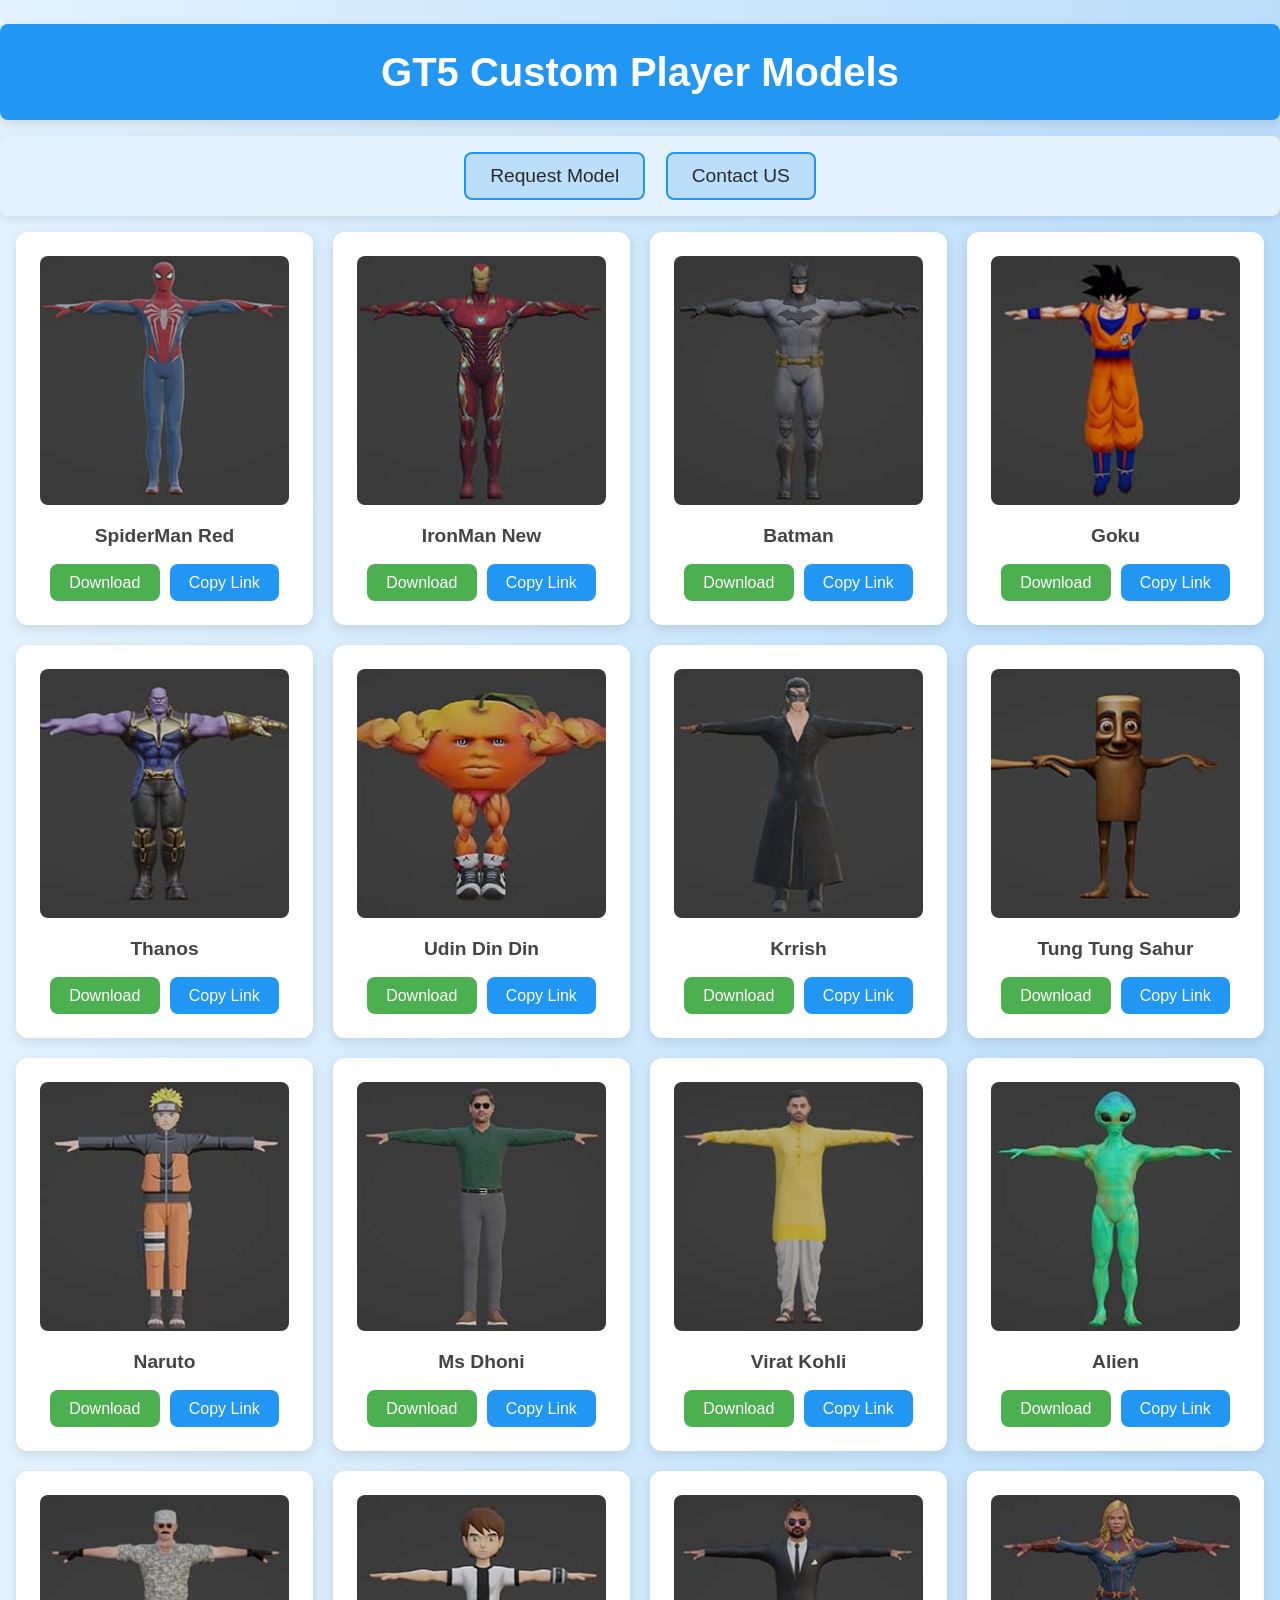
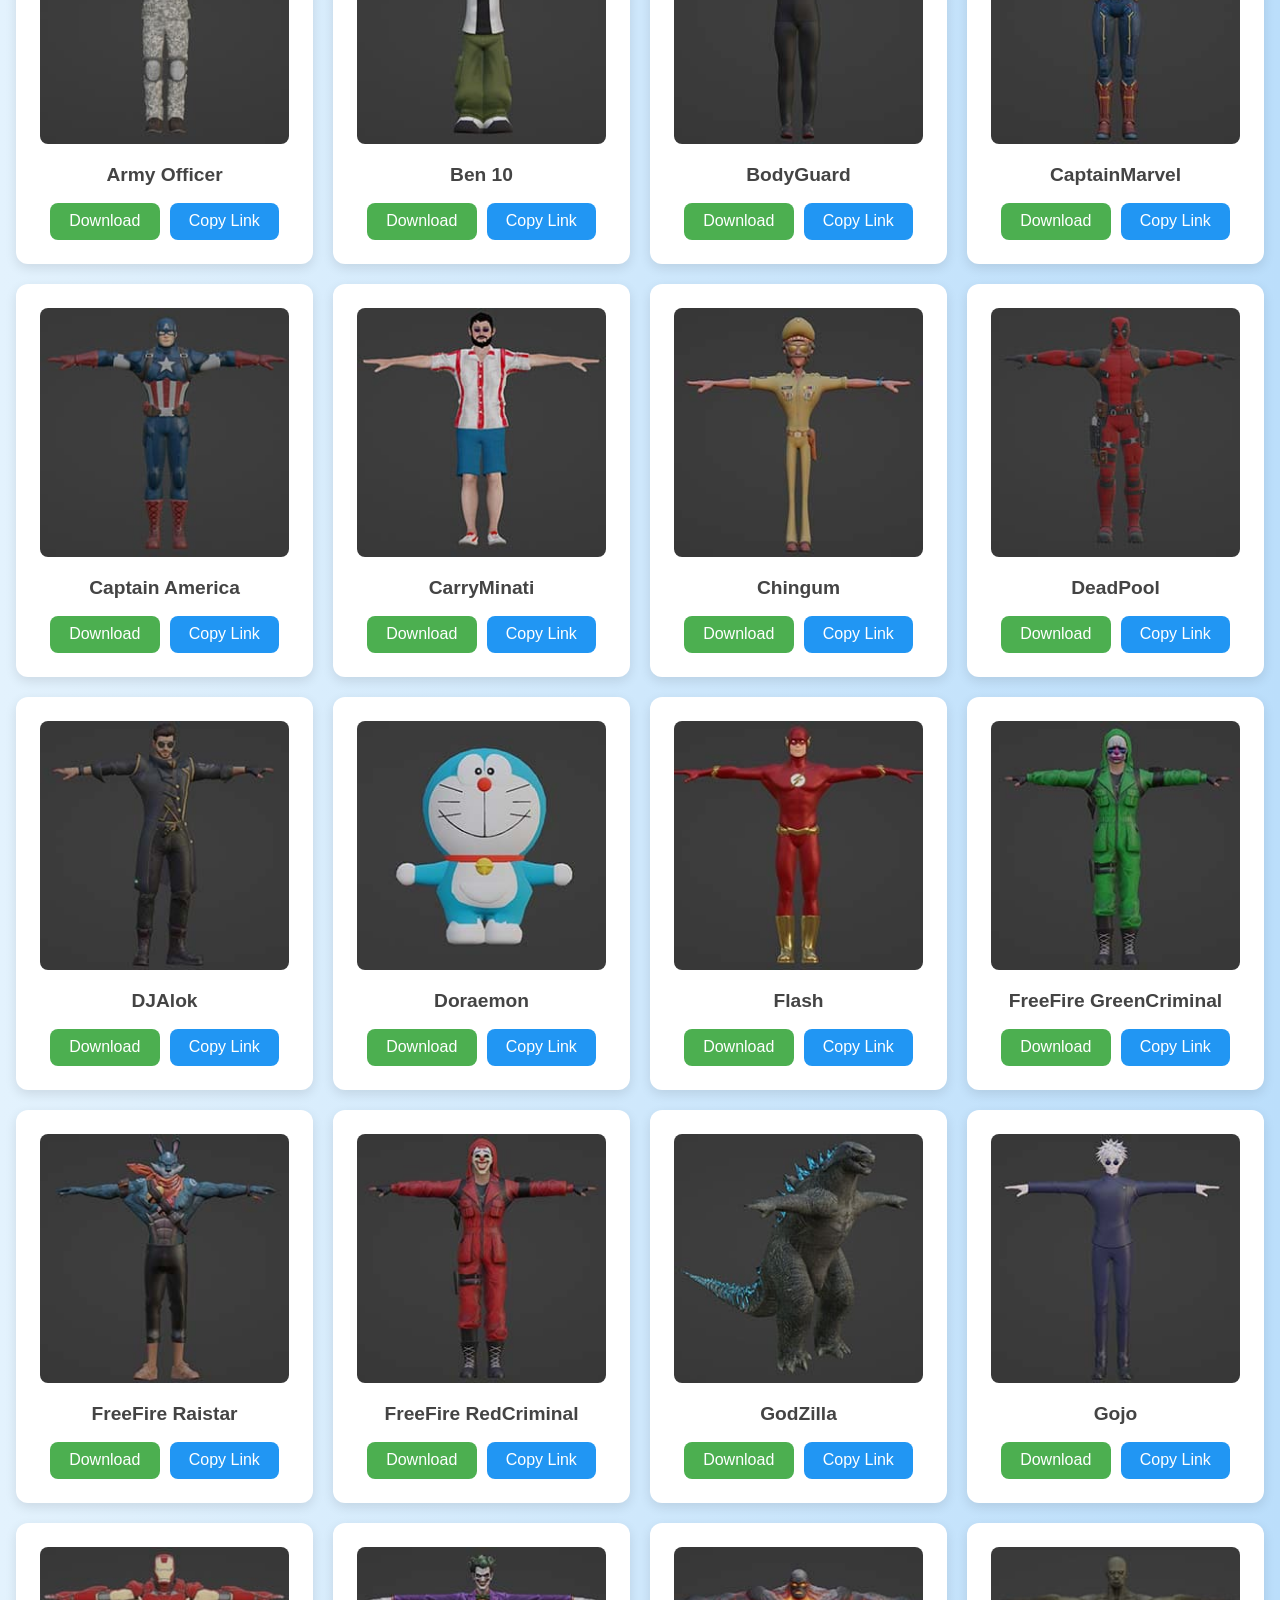
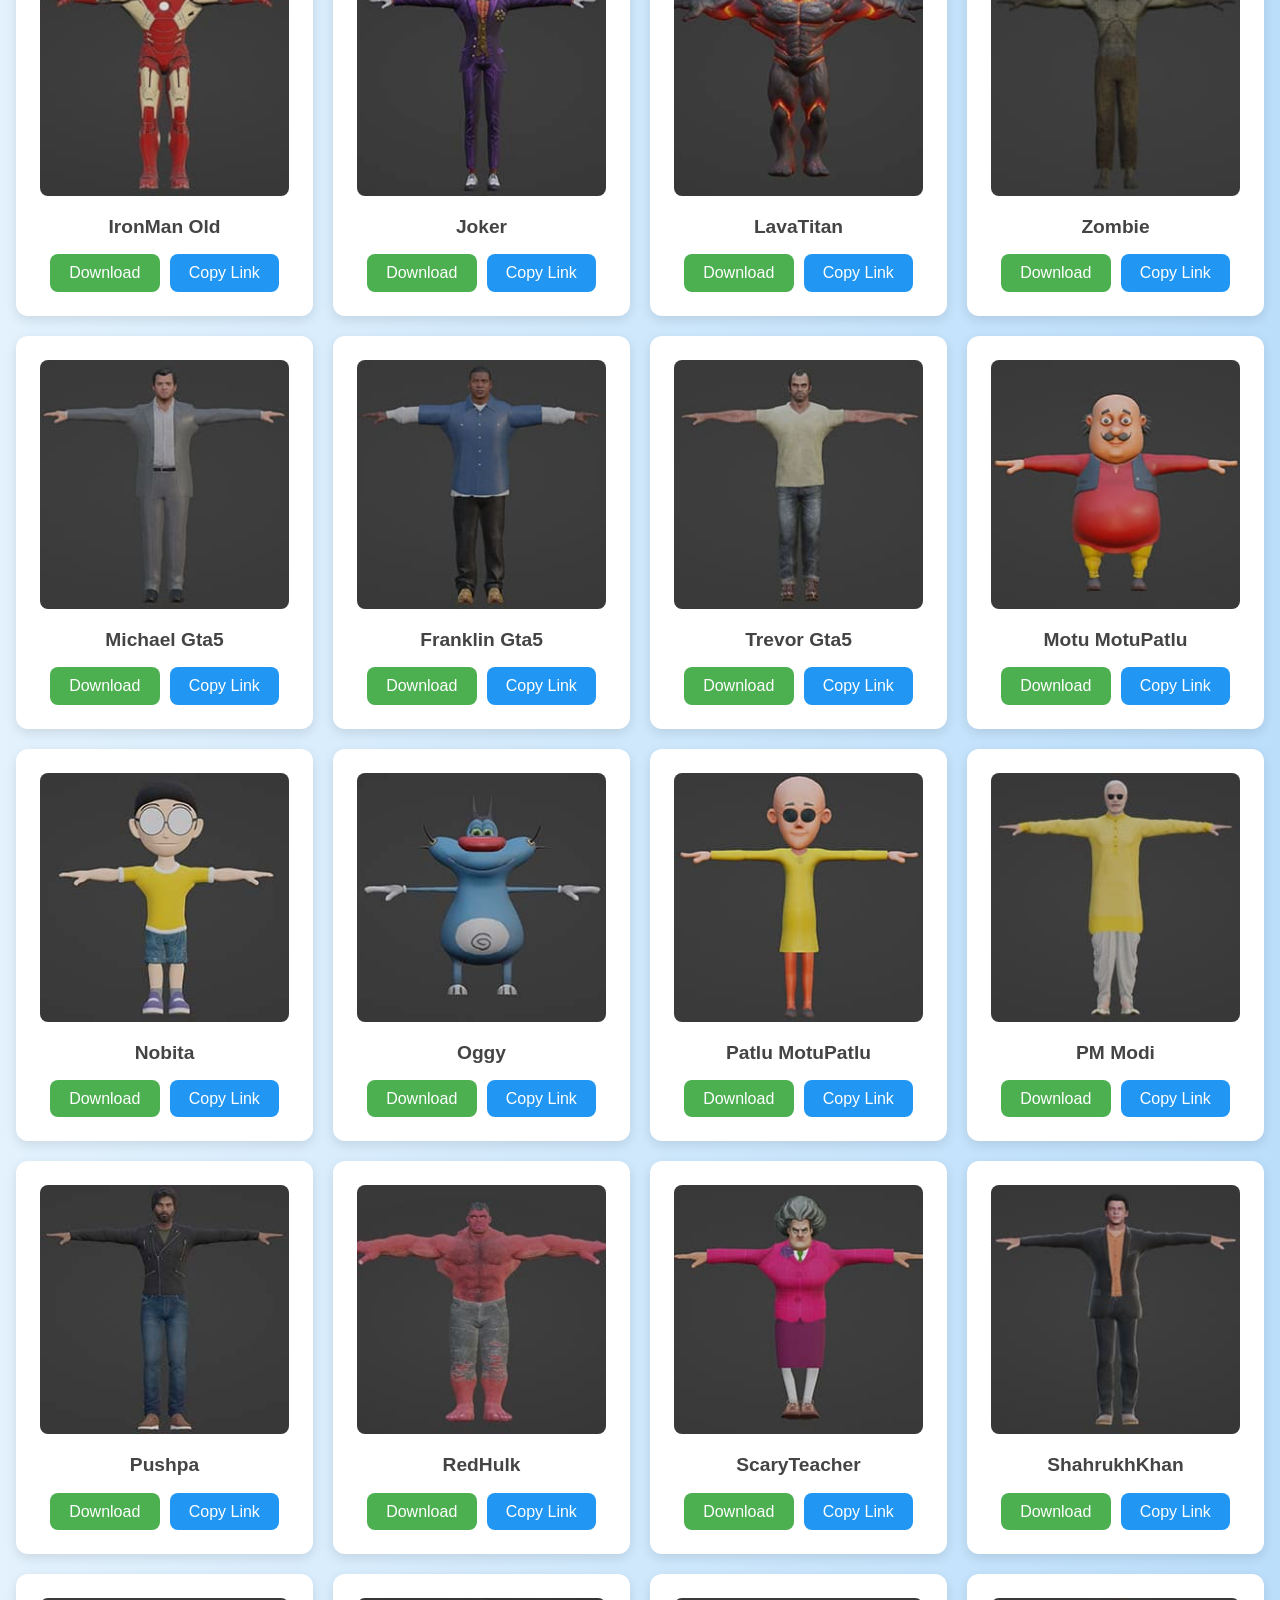
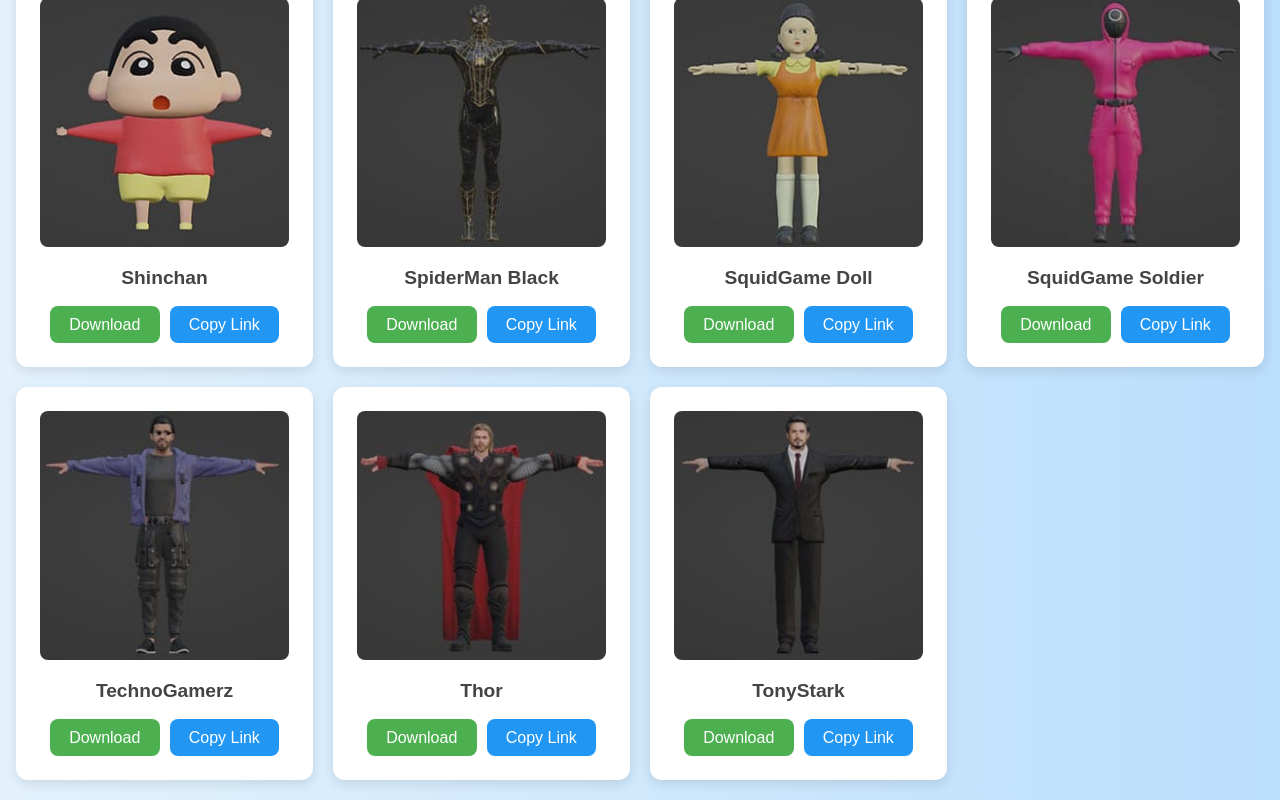
==== commit 64baa842: "mods" ====
--- a/index.html
+++ b/index.html
@@ -827,4 +827,4 @@
 
 </body>
 
-</html>
+</html>
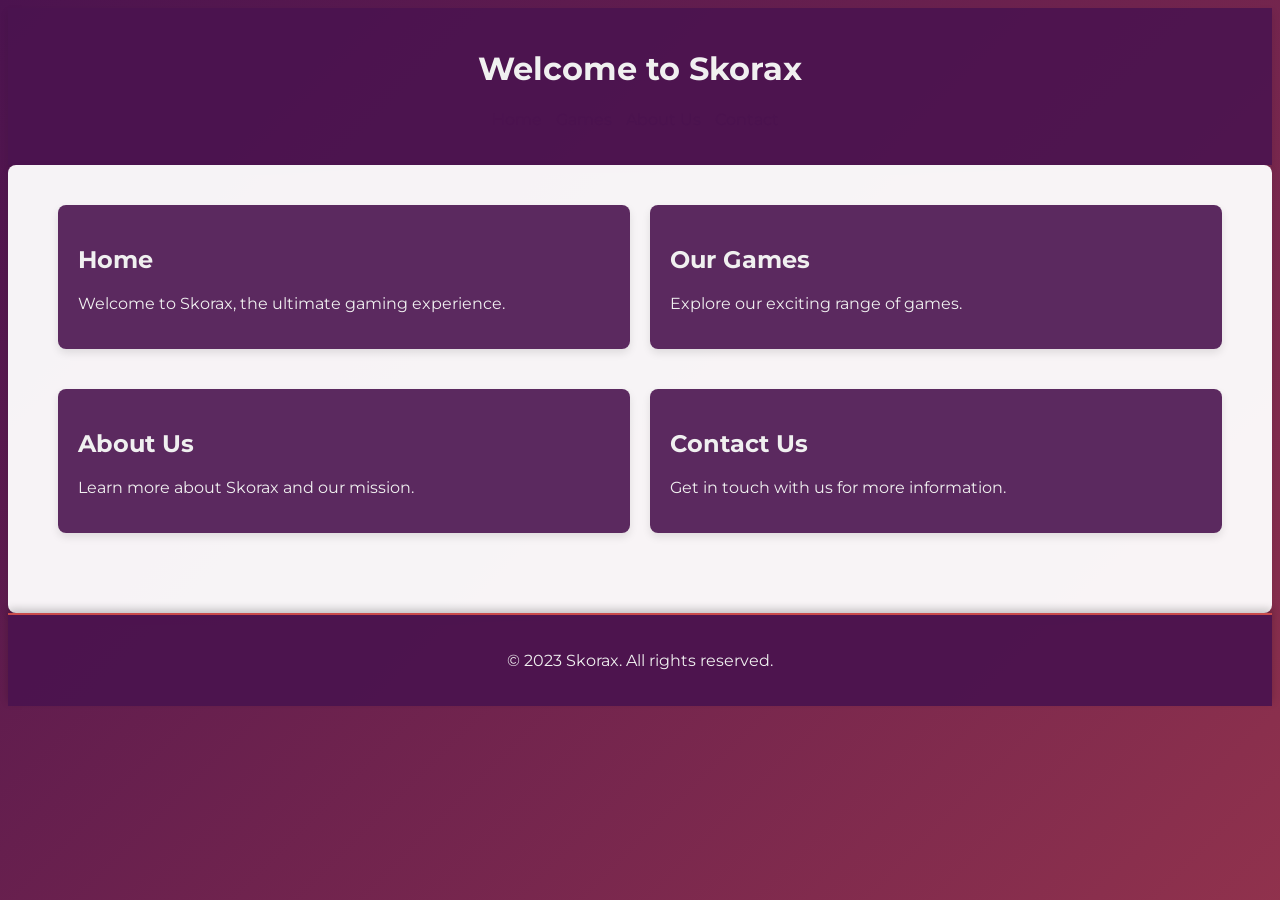
==== commit 495f6451: "mods" ====
--- a/index.html
+++ b/index.html
@@ -3,828 +3,44 @@
 
 <head>
     <meta charset="UTF-8">
-    <title>GT5 Mods</title>
-    <meta name="description" content="Welcome to GT5 mods - Grand Theft V player models and other mods and files">
-    <meta name="keywords" content="gt5mods, GT5 mods, Grand Theft V, gt5 menu">
     <meta name="viewport" content="width=device-width, initial-scale=1.0">
-
-    <link rel="apple-touch-icon" sizes="180x180" href="/favicon/apple-touch-icon.png">
-    <link rel="icon" type="image/png" sizes="32x32" href="/favicon/favicon-32x32.png">
-    <link rel="icon" type="image/png" sizes="16x16" href="/favicon/favicon-16x16.png">
-    <link rel="manifest" href="/favicon/site.webmanifest">
-
-    <style>
-        body {
-            font-family: 'Segoe UI', sans-serif;
-            background: linear-gradient(to right, #e3f2fd, #bbdefb);
-            margin: 0;
-            font-size: 16px;
-            line-height: 1.6;
-            color: #333;
-        }
-
-        .title {
-            text-align: center;
-            font-size: 2.5rem;
-            margin-top: 1.5rem;
-            margin-bottom: 1rem;
-            color: #fff;
-            background-color: #2196f3;
-            padding: 1rem;
-            border-radius: 8px;
-            box-shadow: 0 4px 12px rgba(0, 0, 0, 0.1);
-        }
-
-        .tool-menu {
-            text-align: center;
-            margin-bottom: 1rem;
-            padding: 0.5rem;
-            background-color: #e3f2fd;
-            border-radius: 8px;
-            box-shadow: 0 2px 8px rgba(0, 0, 0, 0.1);
-        }
-
-        .tool-menu button {
-            margin: 0.5rem;
-            padding: 0.7rem 1.5rem;
-            font-size: 1.2rem;
-            border: 2px solid #2196f3;
-            border-radius: 8px;
-            background-color: #bbdefb;
-            color: #292929;
-            transition: background-color 0.3s ease, color 0.3s ease;
-        }
-
-        .tool-menu button:hover {
-            background-color: #2196f3;
-            color: #fff;
-        }
-
-        .model-list {
-            display: grid;
-            gap: 20px;
-            grid-template-columns: repeat(auto-fit, minmax(250px, 1fr));
-            padding: 0 1rem;
-            margin-bottom: 20px;
-        }
-
-        .model-card {
-            background: #ffffff;
-            padding: 1.5rem;
-            border-radius: 12px;
-            box-shadow: 0 4px 12px rgba(0, 0, 0, 0.1);
-            display: flex;
-            flex-direction: column;
-            align-items: center;
-            transition: transform 0.3s ease, box-shadow 0.3s ease;
-            position: relative;
-            overflow: hidden;
-        }
-
-        .model-card::before {
-            content: '';
-            position: absolute;
-            top: 0;
-            left: 0;
-            width: 100%;
-            height: 100%;
-            background: rgba(33, 150, 243, 0.1);
-            opacity: 0;
-            transition: opacity 0.3s ease;
-        }
-
-        .model-card:hover::before {
-            opacity: 1;
-        }
-
-        .model-card:hover {
-            transform: translateY(-5px) scale(1.02);
-            box-shadow: 0 6px 16px rgba(0, 0, 0, 0.2);
-        }
-
-        .model-card img {
-            max-width: 100%;
-            border-radius: 8px;
-            margin-bottom: 1rem;
-            transition: transform 0.3s ease;
-        }
-
-        .model-card:hover img {
-            transform: scale(1.05);
-        }
-
-        .model-name {
-            font-weight: 600;
-            margin-bottom: 0.75rem;
-            font-size: 1.2rem;
-            color: #444;
-            text-align: center;
-        }
-
-        .button-group {
-            display: flex;
-            gap: 10px;
-            flex-wrap: wrap;
-            justify-content: center;
-            transition: opacity 0.3s ease;
-        }
-
-        .model-card:hover .button-group {
-            opacity: 1;
-        }
-
-        .button-group button {
-            transition: transform 0.3s ease;
-        }
-
-        .button-group button:hover {
-            transform: translateY(-3px);
-        }
-
-        button {
-            font-size: 1rem;
-            padding: 0.6rem 1.2rem;
-            border: none;
-            border-radius: 8px;
-            cursor: pointer;
-            transition: background 0.3s ease, transform 0.3s ease;
-        }
-
-        .download-btn {
-            background-color: #4caf50;
-            color: white;
-        }
-
-        .copy-btn {
-            background-color: #2196f3;
-            color: white;
-        }
-
-        .download-btn:hover {
-            background-color: #388e3c;
-            transform: scale(1.05);
-        }
-
-        .copy-btn:hover {
-            background-color: #1976d2;
-            transform: scale(1.05);
-        }
-
-        .sendModelNameBtn {
-            background: #4caf50;
-            color: white;
-            padding: 10px 20px;
-            border: none;
-            border-radius: 6px;
-            cursor: pointer;
-            transition: background-color 0.3s ease, transform 0.3s ease;
-        }
-
-        .sendModelNameBtn:hover {
-            background-color: #388e3c;
-            transform: scale(1.05);
-        }
-
-        .closeSendModelNameMenuBtn {
-            position: absolute;
-            top: 10px;
-            right: 10px;
-            font-size: 30px;
-            background: #e7e7e7;
-            border: none;
-            cursor: pointer;
-            transition: background-color 0.3s ease;
-        }
-
-        .closeSendModelNameMenuBtn:hover {
-            background-color: #c3c3c3;
-        }
-
-        .crossBtnOnGreenBG {
-            position: absolute;
-            top: 3px;
-            right: 3px;
-            font-size: 30px;
-            background: rgba(0, 0, 0, 0.3);
-            color: white;
-            border: none;
-            cursor: pointer;
-            transition: background 0.3s ease;
-        }
-
-        .crossBtnOnGreenBG:hover {
-            background: rgba(0, 0, 0, 0.5);
-        }
-
-        @media (max-width: 768px) {
-            .model-list {
-                grid-template-columns: 1fr;
-                /* grid-template-columns: repeat(2, 1fr); */
-            }
-        }
-    </style>
-
+    <title>Skorax - Gaming Company</title>
+    <link rel="stylesheet" href="styles.css">
 </head>
 
 <body>
-
-    <h1 class="title">GT5 Custom Player Models</h1>
-
-    <div class="tool-menu">
-        <button onclick="OpenRequestModelMenu()">Request Model</button>
-        <button onclick="OpenContactUSMenu()">Contact US</button>
-    </div>
-
-    <div id="requestModelMenu"
-        style="display: none; position: fixed; top: 0; left: 0; right: 0; bottom: 0; background: rgba(0,0,0,0.7); justify-content: center; align-items: center; z-index: 999; padding: 1rem;">
-
-        <div
-            style="background: white; padding: 1.2rem; border-radius: 10px; width: 100%; max-width: 360px; box-sizing: border-box; position: relative; text-align: center;">
-
-            <button class="closeSendModelNameMenuBtn" onclick="CloseRequestModelMenu()">X</button>
-            <h3 style="margin-top: 0px;">Request A Model</h3>
-            <input id="modelNameInputField" type="text" placeholder="Enter model name"
-                style="width: 90%; padding: 10px; margin-top: 10px; margin-bottom: 25px; border: 1px solid #7d7d7d; border-radius: 6px;">
-            <br>
-            <button class="sendModelNameBtn" onclick="requestModelNameSend()">Send</button>
-
-        </div>
-
-    </div>
-
-    <div id="requestModelMenuSuccess"
-        style="display: none; position: fixed; top: 0; left: 0; right: 0; bottom: 0; background: rgba(0,0,0,0.7); justify-content: center; align-items: center; z-index: 999; padding: 1rem;">
-        <div
-            style="background: #28a745; padding: 1.2rem; border-radius: 10px; width: 100%; max-width: 360px; box-sizing: border-box; position: relative; text-align: center;">
-            <button class="crossBtnOnGreenBG" onclick="hideSuccessPopup()">X</button>
-            <h3 style="color: white; margin-top: 35px; margin-bottom: 35px;">Thanks For Sending A Model Request, It will
-                be added soon, Please visit after some days :)</h3>
-        </div>
-    </div>
-
-    <div id="contactUSMenu"
-        style="display: none; position: fixed; top: 0; left: 0; right: 0; bottom: 0; background: rgba(0,0,0,0.7); justify-content: center; align-items: center; z-index: 999; padding: 1rem;">
-        <div
-            style="background: #28a745; padding: 1.2rem; border-radius: 10px; width: 100%; max-width: 360px; box-sizing: border-box; position: relative; text-align: center;">
-            <button class="crossBtnOnGreenBG" onclick="CloseContactUSMenu()">X</button>
-            <h3 style="color: white; margin-top: 35px; margin-bottom: 35px;">You can contact us at - contact@itamods.com
-                - For any problem related to itamods.com feel free to send us an email.</h3>
-        </div>
-    </div>
-
-    <div class="model-list">
-
-        <div class="model-card">
-            <img loading="lazy" src="thumbnails/SpiderMan_Red.jpg" alt="SpiderMan Red">
-            <div class="model-name">SpiderMan Red</div>
-            <div class="button-group">
-                <a href="characterModels/SpiderMan_Red.fbx" download><button class="download-btn">Download</button></a>
-                <button class="copy-btn" onclick="copyToClipboard('characterModels/SpiderMan_Red.fbx')">Copy
-                    Link</button>
-            </div>
-        </div>
-
-        <div class="model-card">
-            <img loading="lazy" src="thumbnails/IronMan_New.jpg" alt="IronMan New">
-            <div class="model-name">IronMan New</div>
-            <div class="button-group">
-                <a href="characterModels/IronMan_New.fbx" download><button class="download-btn">Download</button></a>
-                <button class="copy-btn" onclick="copyToClipboard('characterModels/IronMan_New.fbx')">Copy Link</button>
-            </div>
-        </div>
-
-        <div class="model-card">
-            <img loading="lazy" src="thumbnails/Batman.jpg" alt="Batman">
-            <div class="model-name">Batman</div>
-            <div class="button-group">
-                <a href="characterModels/Batman.fbx" download><button class="download-btn">Download</button></a>
-                <button class="copy-btn" onclick="copyToClipboard('characterModels/Batman.fbx')">Copy Link</button>
-            </div>
-        </div>
-
-        <div class="model-card">
-            <img loading="lazy" src="thumbnails/Goku.jpg" alt="Goku">
-            <div class="model-name">Goku</div>
-            <div class="button-group">
-                <a href="characterModels/Goku.fbx" download><button class="download-btn">Download</button></a>
-                <button class="copy-btn" onclick="copyToClipboard('characterModels/Goku.fbx')">Copy Link</button>
-            </div>
-        </div>
-
-        <div class="model-card">
-            <img loading="lazy" src="thumbnails/Thanos.jpg" alt="Thanos">
-            <div class="model-name">Thanos</div>
-            <div class="button-group">
-                <a href="characterModels/Thanos.fbx" download><button class="download-btn">Download</button></a>
-                <button class="copy-btn" onclick="copyToClipboard('characterModels/Thanos.fbx')">Copy Link</button>
-            </div>
-        </div>
-
-        <div class="model-card">
-            <img loading="lazy" src="thumbnails/Udin_Din_Din.jpg" alt="Udin Din Din">
-            <div class="model-name">Udin Din Din</div>
-            <div class="button-group">
-                <a href="characterModels/Udin_Din_Din.fbx" download><button class="download-btn">Download</button></a>
-                <button class="copy-btn" onclick="copyToClipboard('characterModels/Udin_Din_Din.fbx')">Copy
-                    Link</button>
-            </div>
-        </div>
-
-        <div class="model-card">
-            <img loading="lazy" src="thumbnails/Krrish.jpg" alt="Krrish">
-            <div class="model-name">Krrish</div>
-            <div class="button-group">
-                <a href="characterModels/Krrish.fbx" download><button class="download-btn">Download</button></a>
-                <button class="copy-btn" onclick="copyToClipboard('characterModels/Krrish.fbx')">Copy Link</button>
-            </div>
-        </div>
-
-        <div class="model-card">
-            <img loading="lazy" src="thumbnails/Tung_Tung_Sahur.jpg" alt="Tung Tung Sahur">
-            <div class="model-name">Tung Tung Sahur</div>
-            <div class="button-group">
-                <a href="characterModels/Tung_Tung_Sahur.fbx" download><button
-                        class="download-btn">Download</button></a>
-                <button class="copy-btn" onclick="copyToClipboard('characterModels/Tung_Tung_Sahur.fbx')">Copy
-                    Link</button>
-            </div>
-        </div>
-
-        <div class="model-card">
-            <img loading="lazy" src="thumbnails/Naruto.jpg" alt="Naruto">
-            <div class="model-name">Naruto</div>
-            <div class="button-group">
-                <a href="characterModels/Naruto.fbx" download><button class="download-btn">Download</button></a>
-                <button class="copy-btn" onclick="copyToClipboard('characterModels/Naruto.fbx')">Copy Link</button>
-            </div>
-        </div>
-
-        <div class="model-card">
-            <img loading="lazy" src="thumbnails/Ms_Dhoni.jpg" alt="Ms Dhoni">
-            <div class="model-name">Ms Dhoni</div>
-            <div class="button-group">
-                <a href="characterModels/Ms_Dhoni.fbx" download><button class="download-btn">Download</button></a>
-                <button class="copy-btn" onclick="copyToClipboard('characterModels/Ms_Dhoni.fbx')">Copy Link</button>
-            </div>
-        </div>
-
-        <div class="model-card">
-            <img loading="lazy" src="thumbnails/Virat_Kohli.jpg" alt="Virat Kohli">
-            <div class="model-name">Virat Kohli</div>
-            <div class="button-group">
-                <a href="characterModels/Virat_Kohli.fbx" download><button class="download-btn">Download</button></a>
-                <button class="copy-btn" onclick="copyToClipboard('characterModels/Virat_Kohli.fbx')">Copy Link</button>
-            </div>
-        </div>
-
-        <div class="model-card">
-            <img loading="lazy" src="thumbnails/Alien.jpg" alt="Alien">
-            <div class="model-name">Alien</div>
-            <div class="button-group">
-                <a href="characterModels/Alien.fbx" download><button class="download-btn">Download</button></a>
-                <button class="copy-btn" onclick="copyToClipboard('characterModels/Alien.fbx')">Copy Link</button>
-            </div>
-        </div>
-
-        <div class="model-card">
-            <img loading="lazy" src="thumbnails/Army_Officer.jpg" alt="Army Officer">
-            <div class="model-name">Army Officer</div>
-            <div class="button-group">
-                <a href="characterModels/Army_Officer.fbx" download><button class="download-btn">Download</button></a>
-                <button class="copy-btn" onclick="copyToClipboard('characterModels/Army_Officer.fbx')">Copy
-                    Link</button>
-            </div>
-        </div>
-
-        <div class="model-card">
-            <img loading="lazy" src="thumbnails/Ben_10.jpg" alt="Ben 10">
-            <div class="model-name">Ben 10</div>
-            <div class="button-group">
-                <a href="characterModels/Ben_10.fbx" download><button class="download-btn">Download</button></a>
-                <button class="copy-btn" onclick="copyToClipboard('characterModels/Ben_10.fbx')">Copy Link</button>
-            </div>
-        </div>
-
-        <div class="model-card">
-            <img loading="lazy" src="thumbnails/BodyGuard.jpg" alt="BodyGuard">
-            <div class="model-name">BodyGuard</div>
-            <div class="button-group">
-                <a href="characterModels/BodyGuard.fbx" download><button class="download-btn">Download</button></a>
-                <button class="copy-btn" onclick="copyToClipboard('characterModels/BodyGuard.fbx')">Copy Link</button>
-            </div>
-        </div>
-
-        <div class="model-card">
-            <img loading="lazy" src="thumbnails/CaptainMarvel.jpg" alt="CaptainMarvel">
-            <div class="model-name">CaptainMarvel</div>
-            <div class="button-group">
-                <a href="characterModels/CaptainMarvel.fbx" download><button class="download-btn">Download</button></a>
-                <button class="copy-btn" onclick="copyToClipboard('characterModels/CaptainMarvel.fbx')">Copy
-                    Link</button>
-            </div>
-        </div>
-
-        <div class="model-card">
-            <img loading="lazy" src="thumbnails/Captain_America.jpg" alt="Captain America">
-            <div class="model-name">Captain America</div>
-            <div class="button-group">
-                <a href="characterModels/Captain_America.fbx" download><button
-                        class="download-btn">Download</button></a>
-                <button class="copy-btn" onclick="copyToClipboard('characterModels/Captain_America.fbx')">Copy
-                    Link</button>
-            </div>
-        </div>
-
-        <div class="model-card">
-            <img loading="lazy" src="thumbnails/CarryMinati.jpg" alt="CarryMinati">
-            <div class="model-name">CarryMinati</div>
-            <div class="button-group">
-                <a href="characterModels/CarryMinati.fbx" download><button class="download-btn">Download</button></a>
-                <button class="copy-btn" onclick="copyToClipboard('characterModels/CarryMinati.fbx')">Copy Link</button>
-            </div>
-        </div>
-
-        <div class="model-card">
-            <img loading="lazy" src="thumbnails/Chingum.jpg" alt="Chingum">
-            <div class="model-name">Chingum</div>
-            <div class="button-group">
-                <a href="characterModels/Chingum.fbx" download><button class="download-btn">Download</button></a>
-                <button class="copy-btn" onclick="copyToClipboard('characterModels/Chingum.fbx')">Copy Link</button>
-            </div>
-        </div>
-
-        <div class="model-card">
-            <img loading="lazy" src="thumbnails/DeadPool.jpg" alt="DeadPool">
-            <div class="model-name">DeadPool</div>
-            <div class="button-group">
-                <a href="characterModels/DeadPool.fbx" download><button class="download-btn">Download</button></a>
-                <button class="copy-btn" onclick="copyToClipboard('characterModels/DeadPool.fbx')">Copy Link</button>
-            </div>
-        </div>
-
-        <div class="model-card">
-            <img loading="lazy" src="thumbnails/DJAlok.jpg" alt="DJAlok">
-            <div class="model-name">DJAlok</div>
-            <div class="button-group">
-                <a href="characterModels/DJAlok.fbx" download><button class="download-btn">Download</button></a>
-                <button class="copy-btn" onclick="copyToClipboard('characterModels/DJAlok.fbx')">Copy Link</button>
-            </div>
-        </div>
-
-        <div class="model-card">
-            <img loading="lazy" src="thumbnails/Doraemon.jpg" alt="Doraemon">
-            <div class="model-name">Doraemon</div>
-            <div class="button-group">
-                <a href="characterModels/Doraemon.fbx" download><button class="download-btn">Download</button></a>
-                <button class="copy-btn" onclick="copyToClipboard('characterModels/Doraemon.fbx')">Copy Link</button>
-            </div>
-        </div>
-
-        <div class="model-card">
-            <img loading="lazy" src="thumbnails/Flash.jpg" alt="Flash">
-            <div class="model-name">Flash</div>
-            <div class="button-group">
-                <a href="characterModels/Flash.fbx" download><button class="download-btn">Download</button></a>
-                <button class="copy-btn" onclick="copyToClipboard('characterModels/Flash.fbx')">Copy Link</button>
-            </div>
-        </div>
-
-        <div class="model-card">
-            <img loading="lazy" src="thumbnails/FreeFire_GreenCriminal.jpg" alt="FreeFire GreenCriminal">
-            <div class="model-name">FreeFire GreenCriminal</div>
-            <div class="button-group">
-                <a href="characterModels/FreeFire_GreenCriminal.fbx" download><button
-                        class="download-btn">Download</button></a>
-                <button class="copy-btn" onclick="copyToClipboard('characterModels/FreeFire_GreenCriminal.fbx')">Copy
-                    Link</button>
-            </div>
-        </div>
-
-        <div class="model-card">
-            <img loading="lazy" src="thumbnails/FreeFire_Raistar.jpg" alt="FreeFire Raistar">
-            <div class="model-name">FreeFire Raistar</div>
-            <div class="button-group">
-                <a href="characterModels/FreeFire_Raistar.fbx" download><button
-                        class="download-btn">Download</button></a>
-                <button class="copy-btn" onclick="copyToClipboard('characterModels/FreeFire_Raistar.fbx')">Copy
-                    Link</button>
-            </div>
-        </div>
-
-        <div class="model-card">
-            <img loading="lazy" src="thumbnails/FreeFire_RedCriminal.jpg" alt="FreeFire RedCriminal">
-            <div class="model-name">FreeFire RedCriminal</div>
-            <div class="button-group">
-                <a href="characterModels/FreeFire_RedCriminal.fbx" download><button
-                        class="download-btn">Download</button></a>
-                <button class="copy-btn" onclick="copyToClipboard('characterModels/FreeFire_RedCriminal.fbx')">Copy
-                    Link</button>
-            </div>
-        </div>
-
-        <div class="model-card">
-            <img loading="lazy" src="thumbnails/GodZilla.jpg" alt="GodZilla">
-            <div class="model-name">GodZilla</div>
-            <div class="button-group">
-                <a href="characterModels/GodZilla.fbx" download><button class="download-btn">Download</button></a>
-                <button class="copy-btn" onclick="copyToClipboard('characterModels/GodZilla.fbx')">Copy Link</button>
-            </div>
-        </div>
-
-        <div class="model-card">
-            <img loading="lazy" src="thumbnails/Gojo.jpg" alt="Gojo">
-            <div class="model-name">Gojo</div>
-            <div class="button-group">
-                <a href="characterModels/Gojo.fbx" download><button class="download-btn">Download</button></a>
-                <button class="copy-btn" onclick="copyToClipboard('characterModels/Gojo.fbx')">Copy Link</button>
-            </div>
-        </div>
-
-        <div class="model-card">
-            <img loading="lazy" src="thumbnails/IronMan_Old.jpg" alt="IronMan Old">
-            <div class="model-name">IronMan Old</div>
-            <div class="button-group">
-                <a href="characterModels/IronMan_Old.fbx" download><button class="download-btn">Download</button></a>
-                <button class="copy-btn" onclick="copyToClipboard('characterModels/IronMan_Old.fbx')">Copy Link</button>
-            </div>
-        </div>
-
-        <div class="model-card">
-            <img loading="lazy" src="thumbnails/Joker.jpg" alt="Joker">
-            <div class="model-name">Joker</div>
-            <div class="button-group">
-                <a href="characterModels/Joker.fbx" download><button class="download-btn">Download</button></a>
-                <button class="copy-btn" onclick="copyToClipboard('characterModels/Joker.fbx')">Copy Link</button>
-            </div>
-        </div>
-
-        <div class="model-card">
-            <img loading="lazy" src="thumbnails/LavaTitan.jpg" alt="LavaTitan">
-            <div class="model-name">LavaTitan</div>
-            <div class="button-group">
-                <a href="characterModels/LavaTitan.fbx" download><button class="download-btn">Download</button></a>
-                <button class="copy-btn" onclick="copyToClipboard('characterModels/LavaTitan.fbx')">Copy Link</button>
-            </div>
-        </div>
-
-        <div class="model-card">
-            <img loading="lazy" src="thumbnails/Zombie.jpg" alt="Zombie">
-            <div class="model-name">Zombie</div>
-            <div class="button-group">
-                <a href="characterModels/Zombie.fbx" download><button class="download-btn">Download</button></a>
-                <button class="copy-btn" onclick="copyToClipboard('characterModels/Zombie.fbx')">Copy Link</button>
-            </div>
-        </div>
-
-        <div class="model-card">
-            <img loading="lazy" src="thumbnails/Michael_Gta5.jpg" alt="Michael Gta5">
-            <div class="model-name">Michael Gta5</div>
-            <div class="button-group">
-                <a href="characterModels/Michael_Gta5.fbx" download><button class="download-btn">Download</button></a>
-                <button class="copy-btn" onclick="copyToClipboard('characterModels/Michael_Gta5.fbx')">Copy
-                    Link</button>
-            </div>
-        </div>
-
-        <div class="model-card">
-            <img loading="lazy" src="thumbnails/Franklin_Gta5.jpg" alt="Franklin Gta5">
-            <div class="model-name">Franklin Gta5</div>
-            <div class="button-group">
-                <a href="characterModels/Franklin_Gta5.fbx" download><button class="download-btn">Download</button></a>
-                <button class="copy-btn" onclick="copyToClipboard('characterModels/Franklin_Gta5.fbx')">Copy
-                    Link</button>
-            </div>
-        </div>
-
-        <div class="model-card">
-            <img loading="lazy" src="thumbnails/Trevor_Gta5.jpg" alt="Trevor Gta5">
-            <div class="model-name">Trevor Gta5</div>
-            <div class="button-group">
-                <a href="characterModels/Trevor_Gta5.fbx" download><button class="download-btn">Download</button></a>
-                <button class="copy-btn" onclick="copyToClipboard('characterModels/Trevor_Gta5.fbx')">Copy Link</button>
-            </div>
-        </div>
-
-        <div class="model-card">
-            <img loading="lazy" src="thumbnails/Motu_MotuPatlu.jpg" alt="Motu MotuPatlu">
-            <div class="model-name">Motu MotuPatlu</div>
-            <div class="button-group">
-                <a href="characterModels/Motu_MotuPatlu.fbx" download><button class="download-btn">Download</button></a>
-                <button class="copy-btn" onclick="copyToClipboard('characterModels/Motu_MotuPatlu.fbx')">Copy
-                    Link</button>
-            </div>
-        </div>
-
-        <div class="model-card">
-            <img loading="lazy" src="thumbnails/Nobita.jpg" alt="Nobita">
-            <div class="model-name">Nobita</div>
-            <div class="button-group">
-                <a href="characterModels/Nobita.fbx" download><button class="download-btn">Download</button></a>
-                <button class="copy-btn" onclick="copyToClipboard('characterModels/Nobita.fbx')">Copy Link</button>
-            </div>
-        </div>
-
-        <div class="model-card">
-            <img loading="lazy" src="thumbnails/Oggy.jpg" alt="Oggy">
-            <div class="model-name">Oggy</div>
-            <div class="button-group">
-                <a href="characterModels/Oggy.fbx" download><button class="download-btn">Download</button></a>
-                <button class="copy-btn" onclick="copyToClipboard('characterModels/Oggy.fbx')">Copy Link</button>
-            </div>
-        </div>
-
-        <div class="model-card">
-            <img loading="lazy" src="thumbnails/Patlu_MotuPatlu.jpg" alt="Patlu MotuPatlu">
-            <div class="model-name">Patlu MotuPatlu</div>
-            <div class="button-group">
-                <a href="characterModels/Patlu_MotuPatlu.fbx" download><button
-                        class="download-btn">Download</button></a>
-                <button class="copy-btn" onclick="copyToClipboard('characterModels/Patlu_MotuPatlu.fbx')">Copy
-                    Link</button>
-            </div>
-        </div>
-
-        <div class="model-card">
-            <img loading="lazy" src="thumbnails/PM_Modi.jpg" alt="PM Modi">
-            <div class="model-name">PM Modi</div>
-            <div class="button-group">
-                <a href="characterModels/PM_Modi.fbx" download><button class="download-btn">Download</button></a>
-                <button class="copy-btn" onclick="copyToClipboard('characterModels/PM_Modi.fbx')">Copy Link</button>
-            </div>
-        </div>
-
-        <div class="model-card">
-            <img loading="lazy" src="thumbnails/Pushpa.jpg" alt="Pushpa">
-            <div class="model-name">Pushpa</div>
-            <div class="button-group">
-                <a href="characterModels/Pushpa.fbx" download><button class="download-btn">Download</button></a>
-                <button class="copy-btn" onclick="copyToClipboard('characterModels/Pushpa.fbx')">Copy Link</button>
-            </div>
-        </div>
-
-        <div class="model-card">
-            <img loading="lazy" src="thumbnails/RedHulk.jpg" alt="RedHulk">
-            <div class="model-name">RedHulk</div>
-            <div class="button-group">
-                <a href="characterModels/RedHulk.fbx" download><button class="download-btn">Download</button></a>
-                <button class="copy-btn" onclick="copyToClipboard('characterModels/RedHulk.fbx')">Copy Link</button>
-            </div>
-        </div>
-
-        <div class="model-card">
-            <img loading="lazy" src="thumbnails/ScaryTeacher.jpg" alt="ScaryTeacher">
-            <div class="model-name">ScaryTeacher</div>
-            <div class="button-group">
-                <a href="characterModels/ScaryTeacher.fbx" download><button class="download-btn">Download</button></a>
-                <button class="copy-btn" onclick="copyToClipboard('characterModels/ScaryTeacher.fbx')">Copy
-                    Link</button>
-            </div>
-        </div>
-
-        <div class="model-card">
-            <img loading="lazy" src="thumbnails/ShahrukhKhan.jpg" alt="ShahrukhKhan">
-            <div class="model-name">ShahrukhKhan</div>
-            <div class="button-group">
-                <a href="characterModels/ShahrukhKhan.fbx" download><button class="download-btn">Download</button></a>
-                <button class="copy-btn" onclick="copyToClipboard('characterModels/ShahrukhKhan.fbx')">Copy
-                    Link</button>
-            </div>
-        </div>
-
-        <div class="model-card">
-            <img loading="lazy" src="thumbnails/Shinchan.jpg" alt="Shinchan">
-            <div class="model-name">Shinchan</div>
-            <div class="button-group">
-                <a href="characterModels/Shinchan.fbx" download><button class="download-btn">Download</button></a>
-                <button class="copy-btn" onclick="copyToClipboard('characterModels/Shinchan.fbx')">Copy Link</button>
-            </div>
-        </div>
-
-        <div class="model-card">
-            <img loading="lazy" src="thumbnails/SpiderMan_Black.jpg" alt="SpiderMan Black">
-            <div class="model-name">SpiderMan Black</div>
-            <div class="button-group">
-                <a href="characterModels/SpiderMan_Black.fbx" download><button
-                        class="download-btn">Download</button></a>
-                <button class="copy-btn" onclick="copyToClipboard('characterModels/SpiderMan_Black.fbx')">Copy
-                    Link</button>
-            </div>
-        </div>
-
-        <div class="model-card">
-            <img loading="lazy" src="thumbnails/SquidGame_Doll.jpg" alt="SquidGame Doll">
-            <div class="model-name">SquidGame Doll</div>
-            <div class="button-group">
-                <a href="characterModels/SquidGame_Doll.fbx" download><button class="download-btn">Download</button></a>
-                <button class="copy-btn" onclick="copyToClipboard('characterModels/SquidGame_Doll.fbx')">Copy
-                    Link</button>
-            </div>
-        </div>
-
-        <div class="model-card">
-            <img loading="lazy" src="thumbnails/SquidGame_Soldier.jpg" alt="SquidGame Soldier">
-            <div class="model-name">SquidGame Soldier</div>
-            <div class="button-group">
-                <a href="characterModels/SquidGame_Soldier.fbx" download><button
-                        class="download-btn">Download</button></a>
-                <button class="copy-btn" onclick="copyToClipboard('characterModels/SquidGame_Soldier.fbx')">Copy
-                    Link</button>
-            </div>
-        </div>
-
-        <div class="model-card">
-            <img loading="lazy" src="thumbnails/TechnoGamerz.jpg" alt="TechnoGamerz">
-            <div class="model-name">TechnoGamerz</div>
-            <div class="button-group">
-                <a href="characterModels/TechnoGamerz.fbx" download><button class="download-btn">Download</button></a>
-                <button class="copy-btn" onclick="copyToClipboard('characterModels/TechnoGamerz.fbx')">Copy
-                    Link</button>
-            </div>
-        </div>
-
-        <div class="model-card">
-            <img loading="lazy" src="thumbnails/Thor.jpg" alt="Thor">
-            <div class="model-name">Thor</div>
-            <div class="button-group">
-                <a href="characterModels/Thor.fbx" download><button class="download-btn">Download</button></a>
-                <button class="copy-btn" onclick="copyToClipboard('characterModels/Thor.fbx')">Copy Link</button>
-            </div>
-        </div>
-
-        <div class="model-card">
-            <img loading="lazy" src="thumbnails/TonyStark.jpg" alt="TonyStark">
-            <div class="model-name">TonyStark</div>
-            <div class="button-group">
-                <a href="characterModels/TonyStark.fbx" download><button class="download-btn">Download</button></a>
-                <button class="copy-btn" onclick="copyToClipboard('characterModels/TonyStark.fbx')">Copy Link</button>
-            </div>
-        </div>
-
-    </div>
-
-    <script>
-
-        function copyToClipboard(link) {
-            const fullUrl = window.location.origin + '/' + link;
-            navigator.clipboard.writeText(fullUrl)
-                .then(() => alert('Link copied to clipboard'))
-                .catch(() => alert('Failed to copy link.'));
-        }
-
-        function OpenRequestModelMenu() {
-            document.getElementById("requestModelMenu").style.display = "flex";
-        }
-
-        function CloseRequestModelMenu() {
-            document.getElementById("requestModelMenu").style.display = "none";
-        }
-
-        function showSuccessPopup() {
-            document.getElementById("requestModelMenuSuccess").style.display = "flex";
-        }
-
-        function hideSuccessPopup() {
-            document.getElementById("requestModelMenuSuccess").style.display = "none";
-        }
-
-        function OpenContactUSMenu() {
-            document.getElementById("contactUSMenu").style.display = "flex";
-        }
-
-        function CloseContactUSMenu() {
-            document.getElementById("contactUSMenu").style.display = "none";
-        }
-
-        function requestModelNameSend() {
-
-            const input = document.getElementById("modelNameInputField").value.trim();
-            if (!input) {
-                alert("Please enter a model name");
-                return;
-            }
-
-            fetch("saveModelName.php", {
-                method: "POST",
-                headers: {
-                    "Content-Type": "application/x-www-form-urlencoded"
-                },
-                body: "modelName=" + encodeURIComponent(input)
-            })
-                .then(response => response.text())
-                .then(data => {
-                    if (data.trim() === "success") {
-                        CloseRequestModelMenu();
-                        showSuccessPopup();
-                    }
-                });
-        }
-
-
-
-        //fetch("dau.php");
-
-    </script>
-
+    <header>
+        <h1>Welcome to Skorax</h1>
+        <nav>
+            <ul>
+                <li><a href="#home">Home</a></li>
+                <li><a href="#games">Games</a></li>
+                <li><a href="#about">About Us</a></li>
+                <li><a href="#contact">Contact</a></li>
+            </ul>
+        </nav>
+    </header>
+    <main>
+        <section id="home">
+            <h2>Home</h2>
+            <p>Welcome to Skorax, the ultimate gaming experience.</p>
+        </section>
+        <section id="games">
+            <h2>Our Games</h2>
+            <p>Explore our exciting range of games.</p>
+        </section>
+        <section id="about">
+            <h2>About Us</h2>
+            <p>Learn more about Skorax and our mission.</p>
+        </section>
+        <section id="contact">
+            <h2>Contact Us</h2>
+            <p>Get in touch with us for more information.</p>
+        </section>
+    </main>
+    <footer>
+        <p>&copy; 2023 Skorax. All rights reserved.</p>
+    </footer>
 </body>
 
 </html>
--- a/styles.css
+++ b/styles.css
@@ -0,0 +1,114 @@
+@import url('https://fonts.googleapis.com/css2?family=Montserrat:wght@400;700&display=swap');
+
+body {
+    font-family: 'Montserrat', sans-serif;
+    background: linear-gradient(135deg, #4b134f, #c94b4b, #4b134f);
+    background-size: 400% 400%;
+    animation: gradientAnimation 15s ease infinite;
+    color: #f0f0f0;
+}
+
+@keyframes gradientAnimation {
+    0% {
+        background-position: 0% 50%;
+    }
+
+    50% {
+        background-position: 100% 50%;
+    }
+
+    100% {
+        background-position: 0% 50%;
+    }
+}
+
+header {
+    background: rgba(75, 19, 79, 0.9);
+    color: #f0f0f0;
+    padding: 20px 0;
+    text-align: center;
+    box-shadow: 0 4px 8px rgba(0, 0, 0, 0.1);
+}
+
+nav ul {
+    list-style: none;
+    padding: 0;
+}
+
+nav ul li {
+    display: inline;
+    margin-right: 10px;
+}
+
+nav ul li a {
+    color: #4b134f;
+    text-decoration: none;
+    transition: color 0.3s ease;
+}
+
+nav ul li a:hover {
+    color: #c94b4b;
+}
+
+main {
+    padding: 40px;
+    background: rgba(255, 255, 255, 0.95);
+    border-radius: 8px;
+    box-shadow: 0 4px 8px rgba(0, 0, 0, 0.1);
+    display: flex;
+    flex-wrap: wrap;
+    justify-content: space-around;
+}
+
+section {
+    margin-bottom: 40px;
+    animation: fadeIn 1s ease-in-out;
+    background: rgba(75, 19, 79, 0.9);
+    border-radius: 8px;
+    box-shadow: 0 4px 8px rgba(0, 0, 0, 0.1);
+    padding: 20px;
+    width: 45%;
+    transition: transform 0.3s ease, box-shadow 0.3s ease;
+    color: #f0f0f0;
+}
+
+section:hover {
+    transform: scale(1.05);
+    box-shadow: 0 8px 16px rgba(0, 0, 0, 0.2);
+}
+
+footer {
+    background: rgba(75, 19, 79, 0.95);
+    color: #f0f0f0;
+    text-align: center;
+    padding: 20px 0;
+    box-shadow: 0 -4px 8px rgba(0, 0, 0, 0.2);
+    border-top: 2px solid #c94b4b;
+    position: relative;
+    z-index: 10;
+}
+
+@keyframes fadeIn {
+    from {
+        opacity: 0;
+    }
+
+    to {
+        opacity: 1;
+    }
+}
+
+@media (max-width: 600px) {
+    nav ul li {
+        display: block;
+        margin: 5px 0;
+    }
+
+    main {
+        padding: 10px;
+    }
+
+    footer {
+        position: static;
+    }
+}
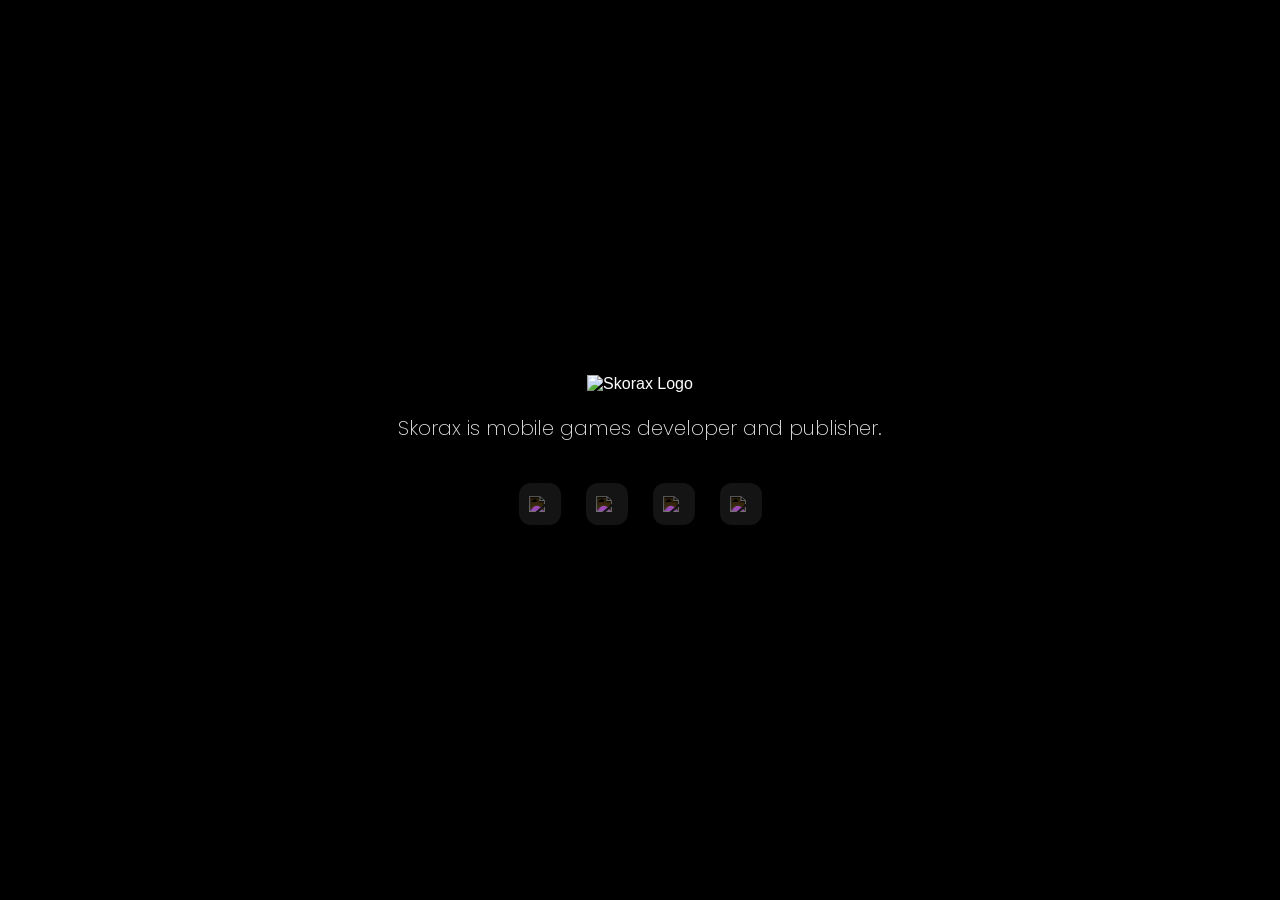
==== commit 805d8b6a: "Update index.html" ====
--- a/index.html
+++ b/index.html
@@ -1,46 +1,79 @@
 <!DOCTYPE html>
 <html lang="en">
+<head>
+  <meta charset="UTF-8" />
+  <meta name="viewport" content="width=device-width, initial-scale=1.0" />
+  <title>Skorax</title>
+  <link rel="icon" type="image/png" href="https://raw.githubusercontent.com/ravi2026131/testwebsite/main/skorax%20favicon-modified.png" />
+  <link href="https://fonts.googleapis.com/css2?family=Poppins:wght@100;200;300&display=swap" rel="stylesheet">
+  <style>
+    body {
+      margin: 0;
+      padding: 0;
+      background: #000;
+      color: #fff;
+      font-family: Arial, sans-serif;
+      display: flex;
+      flex-direction: column;
+      align-items: center;
+      justify-content: center;
+      height: 100vh;
+      text-align: center;
+    }
+    .logo img {
+      width: 300px;
+    }
+    .desc {
+      margin-top: 20px;
+      font-size: 20px;
+      opacity: 0.9;
+      font-family: 'Poppins', sans-serif;
+      font-weight: 200;
+    }
+    .socials {
+      margin-top: 40px;
+      display: flex;
+      gap: 25px;
+    }
+    .socials a {
+      width: 42px;
+      height: 42px;
+      display: flex;
+      align-items: center;
+      justify-content: center;
+      border-radius: 12px;
+      background: rgba(255, 255, 255, 0.08);
+      backdrop-filter: blur(8px);
+      transition: 0.25s ease;
+      text-decoration: none;
+    }
+    .socials a:hover {
+      background: rgba(255, 255, 255, 0.18);
+      transform: translateY(-4px);
+    }
+    .socials img {
+      width: 22px;
+      filter: invert(1);
+      opacity: 0.9;
+      transition: opacity 0.25s ease;
+    }
+    .socials a:hover img {
+      opacity: 1;
+    }
+  </style>
+</head>
+<body>
+  <div class="logo">
+    <img src="https://raw.githubusercontent.com/ravi2026131/testwebsite/main/image%20912.png" alt="Skorax Logo" />
+  </div>
 
-<head>
-    <meta charset="UTF-8">
-    <meta name="viewport" content="width=device-width, initial-scale=1.0">
-    <title>Skorax - Gaming Company</title>
-    <link rel="stylesheet" href="styles.css">
-</head>
+  <div class="desc">Skorax is mobile games developer and publisher.</div>
 
-<body>
-    <header>
-        <h1>Welcome to Skorax</h1>
-        <nav>
-            <ul>
-                <li><a href="#home">Home</a></li>
-                <li><a href="#games">Games</a></li>
-                <li><a href="#about">About Us</a></li>
-                <li><a href="#contact">Contact</a></li>
-            </ul>
-        </nav>
-    </header>
-    <main>
-        <section id="home">
-            <h2>Home</h2>
-            <p>Welcome to Skorax, the ultimate gaming experience.</p>
-        </section>
-        <section id="games">
-            <h2>Our Games</h2>
-            <p>Explore our exciting range of games.</p>
-        </section>
-        <section id="about">
-            <h2>About Us</h2>
-            <p>Learn more about Skorax and our mission.</p>
-        </section>
-        <section id="contact">
-            <h2>Contact Us</h2>
-            <p>Get in touch with us for more information.</p>
-        </section>
-    </main>
-    <footer>
-        <p>&copy; 2023 Skorax. All rights reserved.</p>
-    </footer>
+  <div class="socials">
+    <a href="https://play.google.com/store/apps/developer?id=Skorax"><img src="https://cdn.jsdelivr.net/gh/simple-icons/simple-icons/icons/googleplay.svg" /></a>
+    <a href="https://www.youtube.com/@skorax"><img src="https://cdn.jsdelivr.net/gh/simple-icons/simple-icons/icons/youtube.svg" /></a>
+    <a href="https://www.instagram.com/_skorax"><img src="https://cdn.jsdelivr.net/gh/simple-icons/simple-icons/icons/instagram.svg" /></a>
+    <a href="https://x.com/skorax_"><img src="https://cdn.jsdelivr.net/gh/simple-icons/simple-icons/icons/x.svg" /></a>
+  </div>
 </body>
-
-</html>+</html>
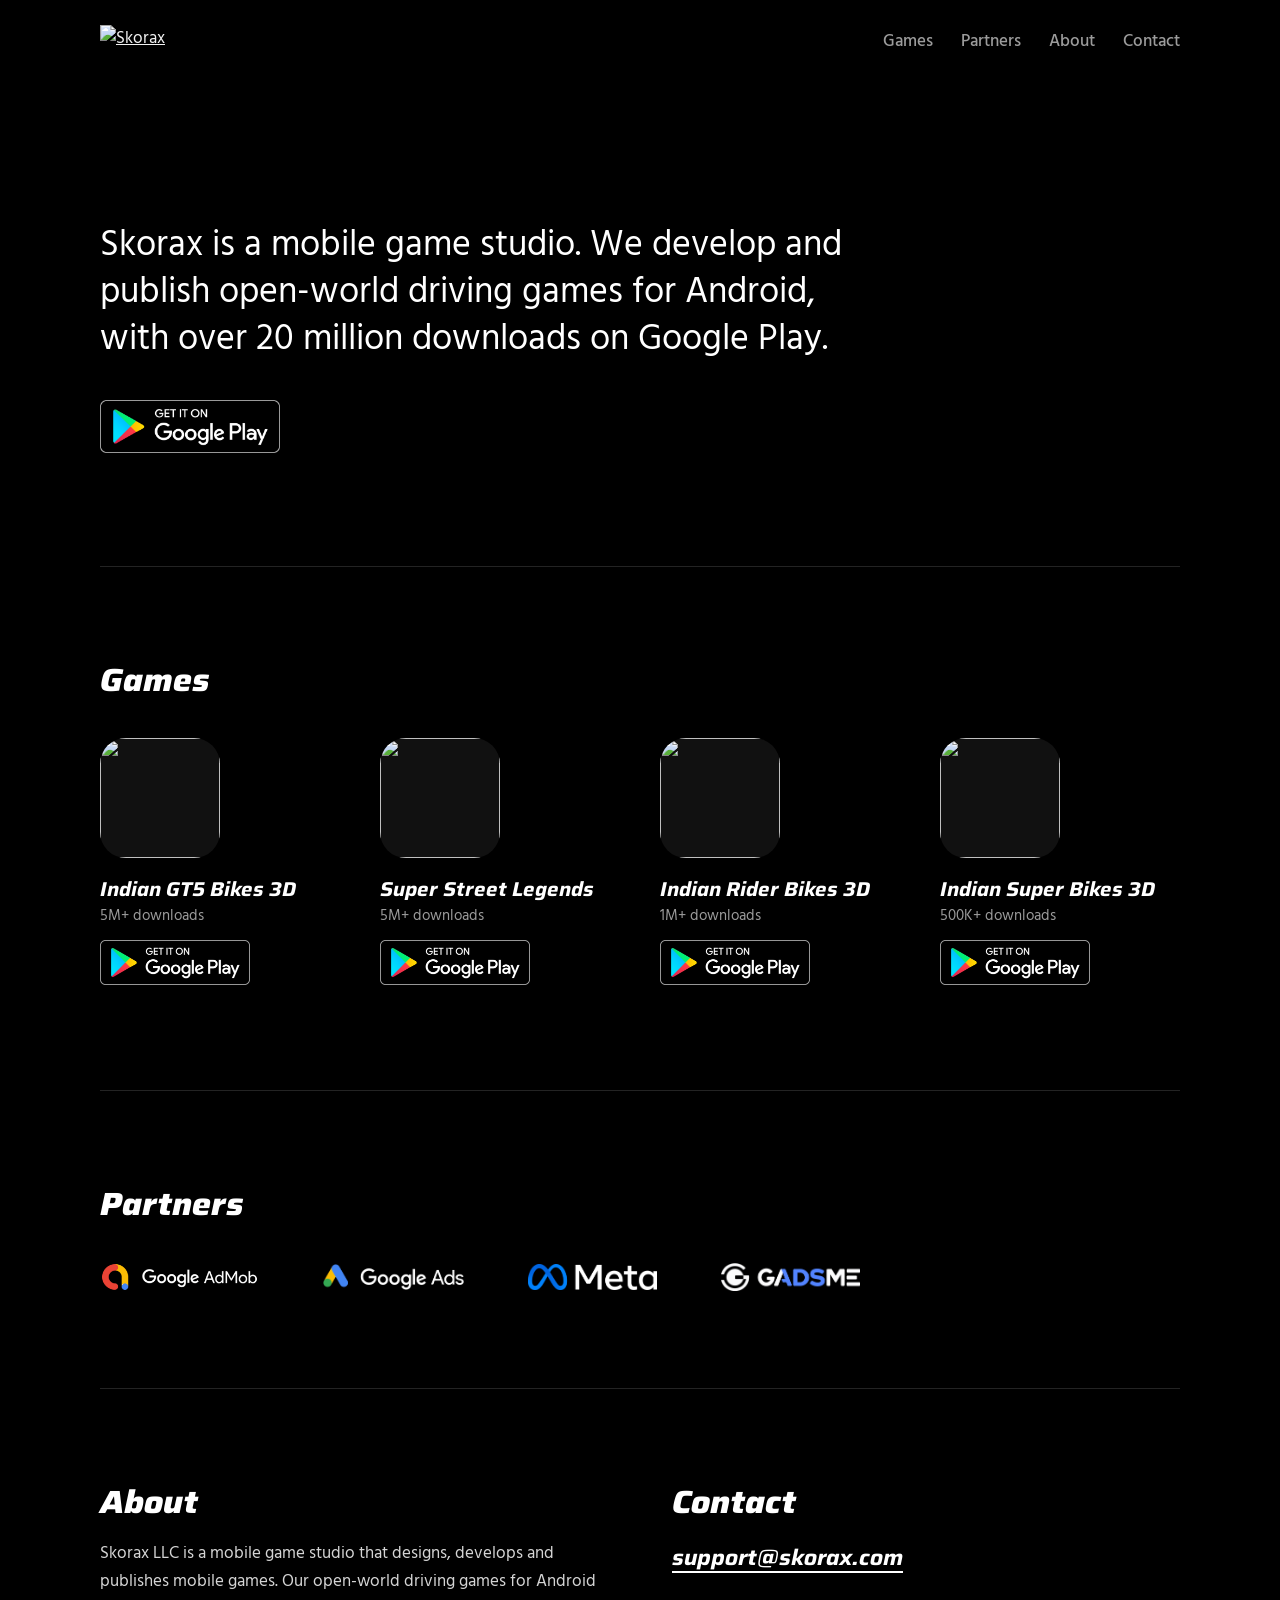
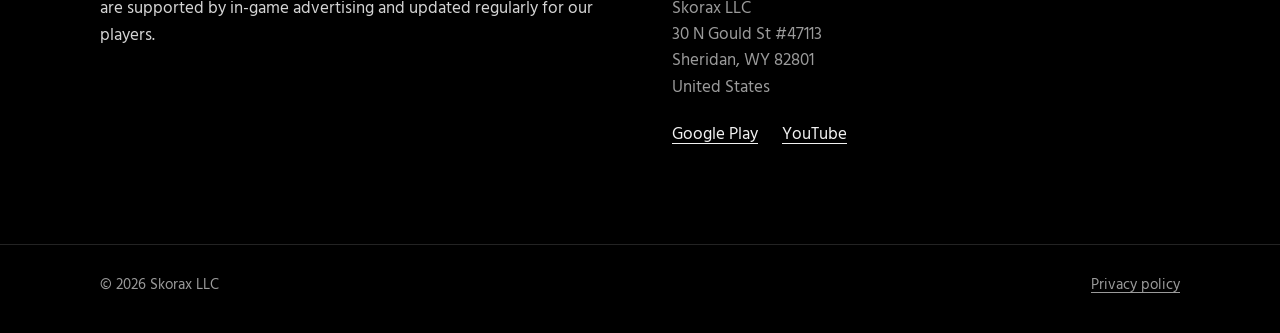
==== commit 1df6d268: "Add files via upload new website" ====
--- a/index.html
+++ b/index.html
@@ -1,79 +1,176 @@
-<!DOCTYPE html>
+<!doctype html>
 <html lang="en">
 <head>
-  <meta charset="UTF-8" />
-  <meta name="viewport" content="width=device-width, initial-scale=1.0" />
-  <title>Skorax</title>
-  <link rel="icon" type="image/png" href="https://raw.githubusercontent.com/ravi2026131/testwebsite/main/skorax%20favicon-modified.png" />
-  <link href="https://fonts.googleapis.com/css2?family=Poppins:wght@100;200;300&display=swap" rel="stylesheet">
-  <style>
-    body {
-      margin: 0;
-      padding: 0;
-      background: #000;
-      color: #fff;
-      font-family: Arial, sans-serif;
-      display: flex;
-      flex-direction: column;
-      align-items: center;
-      justify-content: center;
-      height: 100vh;
-      text-align: center;
-    }
-    .logo img {
-      width: 300px;
-    }
-    .desc {
-      margin-top: 20px;
-      font-size: 20px;
-      opacity: 0.9;
-      font-family: 'Poppins', sans-serif;
-      font-weight: 200;
-    }
-    .socials {
-      margin-top: 40px;
-      display: flex;
-      gap: 25px;
-    }
-    .socials a {
-      width: 42px;
-      height: 42px;
-      display: flex;
-      align-items: center;
-      justify-content: center;
-      border-radius: 12px;
-      background: rgba(255, 255, 255, 0.08);
-      backdrop-filter: blur(8px);
-      transition: 0.25s ease;
-      text-decoration: none;
-    }
-    .socials a:hover {
-      background: rgba(255, 255, 255, 0.18);
-      transform: translateY(-4px);
-    }
-    .socials img {
-      width: 22px;
-      filter: invert(1);
-      opacity: 0.9;
-      transition: opacity 0.25s ease;
-    }
-    .socials a:hover img {
-      opacity: 1;
-    }
-  </style>
+  <meta charset="utf-8">
+  <meta name="viewport" content="width=device-width, initial-scale=1">
+  <title>Skorax | Mobile game studio</title>
+  <meta name="description" content="Skorax LLC is a mobile game studio that develops and publishes open-world driving games for Android, with over 20 million downloads on Google Play.">
+  <link rel="canonical" href="https://www.skorax.com/">
+  <meta name="theme-color" content="#000000">
+  <link rel="icon" type="image/png" href="https://raw.githubusercontent.com/ravi2026131/testwebsite/main/skorax%20favicon-modified.png">
+
+  <!-- How the site looks when the link is shared -->
+  <meta property="og:type" content="website">
+  <meta property="og:site_name" content="Skorax">
+  <meta property="og:url" content="https://www.skorax.com/">
+  <meta property="og:title" content="Skorax | Mobile game studio">
+  <meta property="og:description" content="Open-world driving games for Android, with over 20 million downloads on Google Play.">
+  <meta property="og:image" content="https://raw.githubusercontent.com/ravi2026131/testwebsite/main/logo.png">
+  <meta name="twitter:card" content="summary_large_image">
+
+  <link rel="preconnect" href="https://fonts.googleapis.com">
+  <link rel="preconnect" href="https://fonts.gstatic.com" crossorigin>
+  <link rel="stylesheet" href="https://fonts.googleapis.com/css2?family=Hind:wght@400;500;600&family=Saira:ital,wdth,wght@1,100..125,600..900&display=swap">
+  <link rel="stylesheet" href="styles.css">
+
+  <!-- Company details for Google search -->
+  <script type="application/ld+json">
+  {
+    "@context": "https://schema.org",
+    "@type": "Organization",
+    "name": "Skorax LLC",
+    "alternateName": "Skorax",
+    "url": "https://www.skorax.com/",
+    "logo": "https://raw.githubusercontent.com/ravi2026131/testwebsite/main/logo.png",
+    "email": "support@skorax.com",
+    "address": {
+      "@type": "PostalAddress",
+      "streetAddress": "30 N Gould St #47113",
+      "addressLocality": "Sheridan",
+      "addressRegion": "WY",
+      "postalCode": "82801",
+      "addressCountry": "US"
+    },
+    "sameAs": [
+      "https://play.google.com/store/apps/dev?id=4613852029246071805",
+      "https://www.youtube.com/@skorax"
+    ]
+  }
+  </script>
 </head>
 <body>
-  <div class="logo">
-    <img src="https://raw.githubusercontent.com/ravi2026131/testwebsite/main/image%20912.png" alt="Skorax Logo" />
-  </div>
+  <a class="skip" href="#games">Skip to games</a>
 
-  <div class="desc">Skorax is mobile games developer and publisher.</div>
+  <header class="site-header">
+    <div class="wrap">
+      <a class="brand" href="./" aria-label="Skorax home">
+        <img src="https://raw.githubusercontent.com/ravi2026131/testwebsite/main/logo.png" alt="Skorax" width="151" height="34">
+      </a>
+      <nav class="nav" aria-label="Main">
+        <a href="#games">Games</a>
+        <a href="#partners">Partners</a>
+        <a href="#about">About</a>
+        <a href="#contact">Contact</a>
+      </nav>
+    </div>
+  </header>
 
-  <div class="socials">
-    <a href="https://play.google.com/store/apps/developer?id=Skorax"><img src="https://cdn.jsdelivr.net/gh/simple-icons/simple-icons/icons/googleplay.svg" /></a>
-    <a href="https://www.youtube.com/@skorax"><img src="https://cdn.jsdelivr.net/gh/simple-icons/simple-icons/icons/youtube.svg" /></a>
-    <a href="https://www.instagram.com/_skorax"><img src="https://cdn.jsdelivr.net/gh/simple-icons/simple-icons/icons/instagram.svg" /></a>
-    <a href="https://x.com/skorax_"><img src="https://cdn.jsdelivr.net/gh/simple-icons/simple-icons/icons/x.svg" /></a>
-  </div>
+  <main>
+
+    <section class="intro wrap" aria-labelledby="intro-title">
+      <h1 id="intro-title" class="visually-hidden">Skorax LLC, mobile game studio</h1>
+      <p class="intro-text">Skorax is a mobile game studio. We develop and publish <span class="nowrap">open-world</span> driving games for Android, with over 20 million downloads on Google Play.</p>
+      <a class="badge" href="https://play.google.com/store/apps/dev?id=4613852029246071805" target="_blank" rel="noopener">
+        <img src="images/google-play-badge.png" alt="Skorax games on Google Play" width="180" height="53">
+      </a>
+    </section>
+
+    <!-- GAMES
+         To add a game: copy one <li class="game"> ... </li> block and change the
+         icon link, name and Google Play link. The icon link comes from the game's
+         Google Play page (right-click the icon > Copy image address). -->
+    <section class="section wrap" id="games" aria-labelledby="games-title">
+      <h2 id="games-title">Games</h2>
+      <ul class="games">
+
+        <li class="game">
+          <img class="game-icon" src="https://play-lh.googleusercontent.com/m7ucnL3kWDgYJhb29pJCSmxyaODR_ocvYuuqfnz6ybXQzb4rk6zw34H3WWLYkEATFSsyUW9P9Jz8QxG5-L4m=w240-h480" alt="" width="120" height="120" loading="lazy">
+          <div class="game-body">
+            <h3>Indian GT5 Bikes 3D</h3>
+            <p class="downloads">5M+ downloads</p>
+            <a class="badge" href="https://play.google.com/store/apps/details?id=com.Skorax.IndianBikeCarGT5" target="_blank" rel="noopener">
+              <img src="images/google-play-badge.png" alt="Get Indian GT5 Bikes 3D on Google Play" width="150" height="45" loading="lazy">
+            </a>
+          </div>
+        </li>
+
+        <li class="game">
+          <img class="game-icon" src="https://play-lh.googleusercontent.com/Z6t9KMZgJ3zpYEuGS0cDaGLEs5Ms5JyG46X_huGEVw4X3Ai4d6zOwNvbPCqDrb1SKrUisgGB0jrGvVUmlZOt0w=w240-h480" alt="" width="120" height="120" loading="lazy">
+          <div class="game-body">
+            <h3>Super Street Legends</h3>
+            <p class="downloads">5M+ downloads</p>
+            <a class="badge" href="https://play.google.com/store/apps/details?id=com.Skorax.GangsterCrimeCity" target="_blank" rel="noopener">
+              <img src="images/google-play-badge.png" alt="Get Super Street Legends on Google Play" width="150" height="45" loading="lazy">
+            </a>
+          </div>
+        </li>
+
+        <li class="game">
+          <img class="game-icon" src="https://play-lh.googleusercontent.com/aPul3xTRBX6tNeVQbt9qaUH4tiSBthhdJH-tma-oAV6RxCFyAi0uyxu-n17haQAA7VI0zu7vne1L6zJiKsJIHw=w240-h480" alt="" width="120" height="120" loading="lazy">
+          <div class="game-body">
+            <h3>Indian Rider Bikes 3D</h3>
+            <p class="downloads">1M+ downloads</p>
+            <a class="badge" href="https://play.google.com/store/apps/details?id=com.Skorax.IndianRider" target="_blank" rel="noopener">
+              <img src="images/google-play-badge.png" alt="Get Indian Rider Bikes 3D on Google Play" width="150" height="45" loading="lazy">
+            </a>
+          </div>
+        </li>
+
+        <li class="game">
+          <img class="game-icon" src="https://play-lh.googleusercontent.com/wPpQcq0UZQZ1yqtu12jDK86ulgRiMZMXNrxjdb16musGc6Sm95ytu3StxoXpt2H1LsPkntI3_sAW57GzWFXrcw=w240-h480" alt="" width="120" height="120" loading="lazy">
+          <div class="game-body">
+            <h3>Indian Super Bikes 3D</h3>
+            <p class="downloads">500K+ downloads</p>
+            <a class="badge" href="https://play.google.com/store/apps/details?id=com.Skorax.UltimateRider" target="_blank" rel="noopener">
+              <img src="images/google-play-badge.png" alt="Get Indian Super Bikes 3D on Google Play" width="150" height="45" loading="lazy">
+            </a>
+          </div>
+        </li>
+
+      </ul>
+    </section>
+
+    <!-- PARTNERS: logo files are in the images folder -->
+    <section class="section wrap" id="partners" aria-labelledby="partners-title">
+      <h2 id="partners-title">Partners</h2>
+      <ul class="partners">
+        <li><img src="images/google-admob.png" alt="Google AdMob" width="159" height="30" loading="lazy"></li>
+        <li><img src="images/google-ads.png" alt="Google Ads" width="141" height="26" loading="lazy"></li>
+        <li><img src="images/meta.png" alt="Meta" width="129" height="26" loading="lazy"></li>
+        <li><img src="images/gadsme.png" alt="Gadsme" width="139" height="28" loading="lazy"></li>
+      </ul>
+    </section>
+
+    <section class="section wrap info" aria-label="About and contact">
+      <div id="about">
+        <h2>About</h2>
+        <p>Skorax LLC is a mobile game studio that designs, develops and publishes mobile games. Our open-world driving games for Android are supported by in-game advertising and updated regularly for our players.</p>
+      </div>
+      <div id="contact">
+        <h2>Contact</h2>
+        <a class="email" href="mailto:support@skorax.com">support@skorax.com</a>
+        <address>
+          Skorax LLC<br>
+          30 N Gould St #47113<br>
+          Sheridan, WY 82801<br>
+          United States
+        </address>
+        <ul class="links">
+          <li><a href="https://play.google.com/store/apps/dev?id=4613852029246071805" target="_blank" rel="noopener">Google Play</a></li>
+          <li><a href="https://www.youtube.com/@skorax" target="_blank" rel="noopener">YouTube</a></li>
+        </ul>
+      </div>
+    </section>
+
+  </main>
+
+  <footer class="site-footer">
+    <div class="wrap">
+      <p>&copy; <span id="year">2026</span> Skorax LLC</p>
+      <a href="privacy.html">Privacy policy</a>
+    </div>
+  </footer>
+
+  <script>document.getElementById("year").textContent = new Date().getFullYear();</script>
 </body>
 </html>
--- a/styles.css
+++ b/styles.css
@@ -0,0 +1,364 @@
+/* =========================================================
+   Skorax website styles (index.html and privacy.html)
+   Colors and fonts are set once in :root.
+   ========================================================= */
+
+:root {
+  --bg: #000000;
+  --text: #f2f2f2;
+  --soft: #d4d4d4;     /* long-form text */
+  --muted: #9b9b9b;    /* secondary text */
+  --line: #232323;     /* thin dividers */
+
+  --display: "Saira", "Arial Narrow", Arial, sans-serif;
+  --body: "Hind", "Segoe UI", Roboto, Arial, sans-serif;
+
+  --wrap: 1080px;
+  --gutter: clamp(20px, 5vw, 48px);
+}
+
+/* ---------- Base ---------- */
+
+*,
+*::before,
+*::after { box-sizing: border-box; }
+
+html {
+  -webkit-text-size-adjust: 100%;
+  scroll-behavior: smooth;
+}
+
+@media (prefers-reduced-motion: reduce) {
+  html { scroll-behavior: auto; }
+}
+
+body {
+  margin: 0;
+  background: var(--bg);
+  color: var(--text);
+  font-family: var(--body);
+  font-size: 1.0625rem;
+  line-height: 1.6;
+  -webkit-font-smoothing: antialiased;
+}
+
+img {
+  display: block;
+  max-width: 100%;
+  height: auto;
+}
+
+a { color: inherit; }
+
+p { margin: 0; }
+
+:focus-visible {
+  outline: 2px solid #ffffff;
+  outline-offset: 4px;
+}
+
+.wrap {
+  width: min(100% - 2 * var(--gutter), var(--wrap));
+  margin-inline: auto;
+}
+
+.visually-hidden {
+  position: absolute;
+  width: 1px;
+  height: 1px;
+  margin: -1px;
+  padding: 0;
+  overflow: hidden;
+  clip: rect(0 0 0 0);
+  white-space: nowrap;
+  border: 0;
+}
+
+.skip {
+  position: absolute;
+  top: 12px;
+  left: -9999px;
+  z-index: 10;
+  padding: 8px 14px;
+  background: #ffffff;
+  color: #000000;
+  font-weight: 600;
+}
+
+.skip:focus { left: var(--gutter); }
+
+/* ---------- Headings: heavy italic, like the logo ---------- */
+
+h1,
+h2,
+h3 {
+  margin: 0;
+  color: #ffffff;
+  font-family: var(--display);
+  font-style: italic;
+  line-height: 1.1;
+}
+
+h2 {
+  font-size: clamp(1.5rem, 2.6vw, 2rem);
+  font-weight: 800;
+  font-stretch: 112%;
+}
+
+h3 {
+  font-size: 1.25rem;
+  font-weight: 700;
+  font-stretch: 105%;
+}
+
+/* ---------- Header ---------- */
+
+.site-header { padding-block: 24px; }
+
+.site-header .wrap {
+  display: flex;
+  flex-wrap: wrap;
+  align-items: center;
+  justify-content: space-between;
+  gap: 12px 32px;
+}
+
+.brand { display: block; }
+
+.brand img {
+  width: auto;
+  height: 34px;
+}
+
+.nav {
+  display: flex;
+  flex-wrap: wrap;
+  gap: 4px 28px;
+}
+
+.nav a {
+  padding-block: 4px;
+  color: var(--muted);
+  font-weight: 500;
+  text-decoration: none;
+}
+
+.nav a:hover { color: #ffffff; }
+
+/* ---------- Intro ---------- */
+
+.intro { padding-block: clamp(64px, 12vw, 140px) clamp(56px, 9vw, 104px); }
+
+.intro-text {
+  max-width: 21em;
+  color: #ffffff;
+  font-size: clamp(1.5rem, 3.4vw, 2.25rem);
+  line-height: 1.3;
+}
+
+.intro .badge { margin-top: 36px; }
+
+/* Google Play badges */
+.badge {
+  display: inline-block;
+  border-radius: 8px;
+}
+
+/* ---------- Sections ---------- */
+
+.section {
+  padding-block: clamp(56px, 8vw, 96px);
+  border-top: 1px solid var(--line);
+}
+
+.section > h2 + * { margin-top: clamp(28px, 4vw, 40px); }
+
+/* ---------- Games ---------- */
+
+.games {
+  display: grid;
+  gap: 32px;
+  margin: 0;
+  padding: 0;
+  list-style: none;
+}
+
+.game {
+  display: flex;
+  align-items: center;
+  gap: 20px;
+}
+
+.game-icon {
+  flex: none;
+  width: 96px;
+  height: 96px;
+  border-radius: 22px;
+  background: #111111;
+}
+
+.downloads {
+  margin-top: 4px;
+  color: var(--muted);
+  font-size: 0.9375rem;
+}
+
+.game-body .badge { margin-top: 12px; }
+
+@media (min-width: 800px) {
+  .games {
+    grid-template-columns: repeat(2, 1fr);
+    gap: 48px 40px;
+  }
+
+  .game {
+    flex-direction: column;
+    align-items: flex-start;
+  }
+
+  .game-icon {
+    width: 120px;
+    height: 120px;
+    border-radius: 26px;
+  }
+}
+
+@media (min-width: 1040px) {
+  .games { grid-template-columns: repeat(4, 1fr); }
+}
+
+/* ---------- Partners ---------- */
+
+.partners {
+  display: grid;
+  grid-template-columns: repeat(2, minmax(0, 1fr));
+  align-items: center;
+  gap: 36px 24px;
+  margin: 0;
+  padding: 0;
+  list-style: none;
+}
+
+@media (min-width: 800px) {
+  .partners {
+    display: flex;
+    flex-wrap: wrap;
+    gap: 40px 64px;
+  }
+}
+
+.nowrap { white-space: nowrap; }
+
+/* ---------- About + contact ---------- */
+
+.info {
+  display: grid;
+  gap: 48px;
+}
+
+.info h2 + * { margin-top: 20px; }
+
+.info p {
+  max-width: 32em;
+  color: var(--soft);
+}
+
+.email {
+  display: inline-block;
+  color: #ffffff;
+  font-family: var(--display);
+  font-style: italic;
+  font-weight: 700;
+  font-stretch: 108%;
+  font-size: 1.375rem;
+  text-decoration-thickness: 2px;
+  text-underline-offset: 6px;
+}
+
+address {
+  margin-top: 20px;
+  color: var(--muted);
+  font-style: normal;
+  line-height: 1.55;
+}
+
+.links {
+  display: flex;
+  flex-wrap: wrap;
+  gap: 8px 24px;
+  margin: 20px 0 0;
+  padding: 0;
+  list-style: none;
+}
+
+.links a { text-underline-offset: 4px; }
+
+@media (min-width: 800px) {
+  .info {
+    grid-template-columns: 1fr 1fr;
+    gap: 64px;
+  }
+}
+
+/* ---------- Footer ---------- */
+
+.site-footer {
+  padding-block: 28px 36px;
+  border-top: 1px solid var(--line);
+  color: var(--muted);
+  font-size: 0.9375rem;
+}
+
+.site-footer .wrap {
+  display: flex;
+  flex-wrap: wrap;
+  justify-content: space-between;
+  gap: 8px 24px;
+}
+
+.site-footer a { text-underline-offset: 3px; }
+
+.site-footer a:hover { color: #ffffff; }
+
+/* ---------- Privacy policy page ---------- */
+
+.policy { padding-block: clamp(40px, 7vw, 88px) clamp(56px, 8vw, 104px); }
+
+.policy h1 {
+  font-size: clamp(2rem, 5vw, 3rem);
+  font-weight: 850;
+  font-stretch: 115%;
+  line-height: 1.05;
+}
+
+.policy .updated {
+  margin-top: 12px;
+  color: var(--muted);
+}
+
+.policy h2 {
+  margin-top: 44px;
+  font-size: 1.25rem;
+  font-stretch: 105%;
+}
+
+.policy p,
+.policy ul {
+  max-width: 68ch;
+  margin: 14px 0 0;
+  color: var(--soft);
+}
+
+.policy ul { padding-left: 1.2em; }
+
+.policy strong {
+  color: #ffffff;
+  font-weight: 600;
+}
+
+.policy li + li { margin-top: 6px; }
+
+.policy a {
+  color: #ffffff;
+  text-underline-offset: 3px;
+}
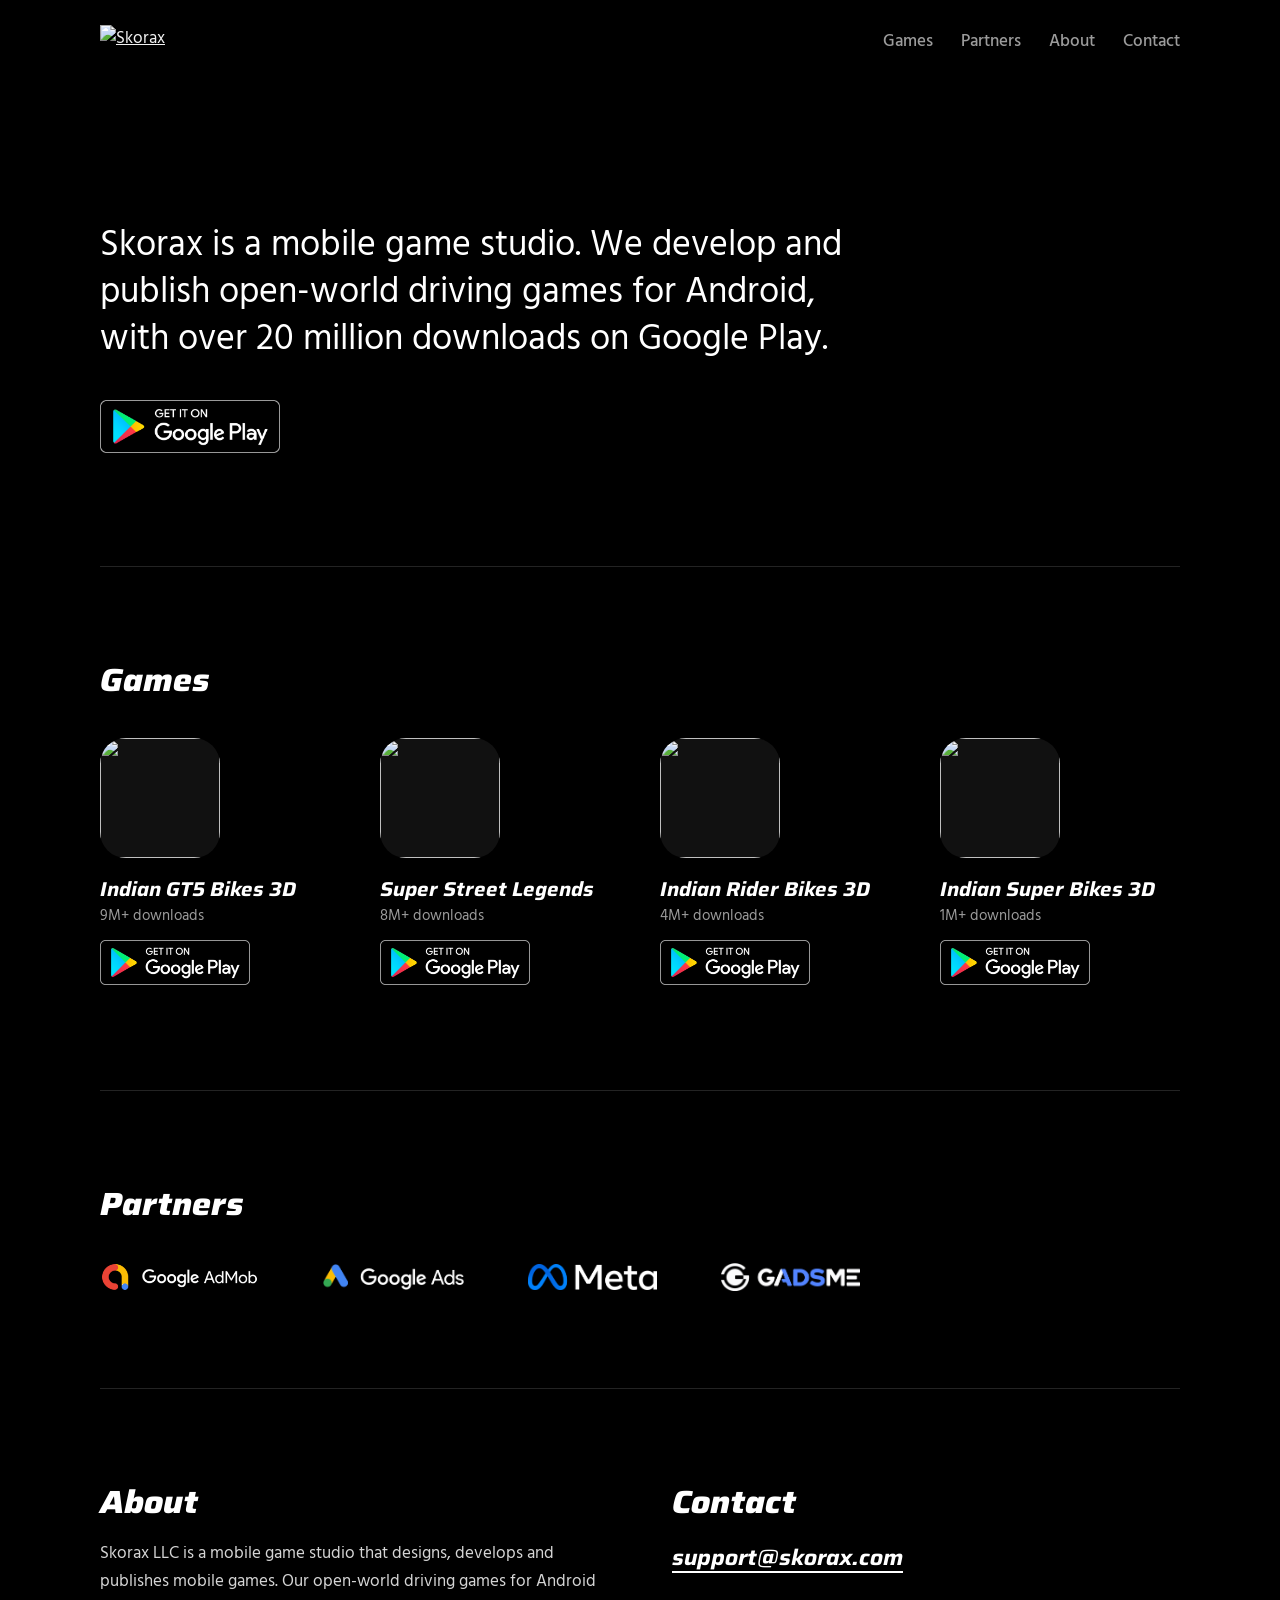
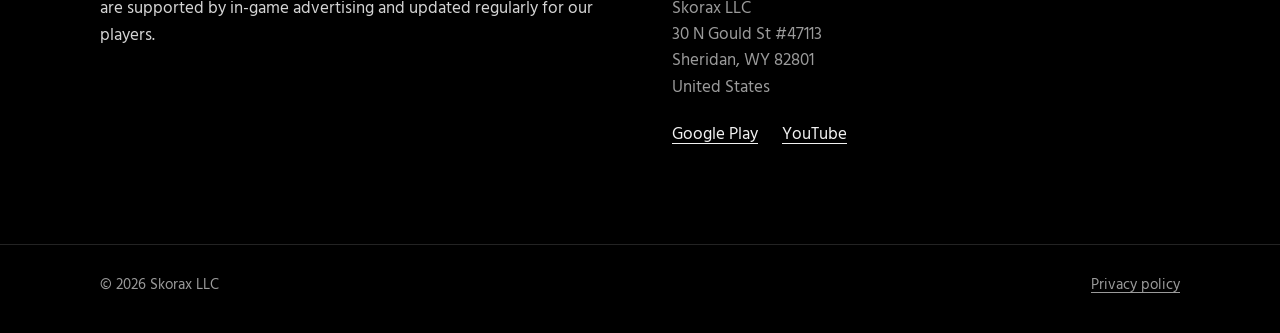
==== commit 828cf94f: "Update index.html" ====
--- a/index.html
+++ b/index.html
@@ -87,7 +87,7 @@
           <img class="game-icon" src="https://play-lh.googleusercontent.com/m7ucnL3kWDgYJhb29pJCSmxyaODR_ocvYuuqfnz6ybXQzb4rk6zw34H3WWLYkEATFSsyUW9P9Jz8QxG5-L4m=w240-h480" alt="" width="120" height="120" loading="lazy">
           <div class="game-body">
             <h3>Indian GT5 Bikes 3D</h3>
-            <p class="downloads">5M+ downloads</p>
+            <p class="downloads">9M+ downloads</p>
             <a class="badge" href="https://play.google.com/store/apps/details?id=com.Skorax.IndianBikeCarGT5" target="_blank" rel="noopener">
               <img src="images/google-play-badge.png" alt="Get Indian GT5 Bikes 3D on Google Play" width="150" height="45" loading="lazy">
             </a>
@@ -98,7 +98,7 @@
           <img class="game-icon" src="https://play-lh.googleusercontent.com/Z6t9KMZgJ3zpYEuGS0cDaGLEs5Ms5JyG46X_huGEVw4X3Ai4d6zOwNvbPCqDrb1SKrUisgGB0jrGvVUmlZOt0w=w240-h480" alt="" width="120" height="120" loading="lazy">
           <div class="game-body">
             <h3>Super Street Legends</h3>
-            <p class="downloads">5M+ downloads</p>
+            <p class="downloads">8M+ downloads</p>
             <a class="badge" href="https://play.google.com/store/apps/details?id=com.Skorax.GangsterCrimeCity" target="_blank" rel="noopener">
               <img src="images/google-play-badge.png" alt="Get Super Street Legends on Google Play" width="150" height="45" loading="lazy">
             </a>
@@ -109,7 +109,7 @@
           <img class="game-icon" src="https://play-lh.googleusercontent.com/aPul3xTRBX6tNeVQbt9qaUH4tiSBthhdJH-tma-oAV6RxCFyAi0uyxu-n17haQAA7VI0zu7vne1L6zJiKsJIHw=w240-h480" alt="" width="120" height="120" loading="lazy">
           <div class="game-body">
             <h3>Indian Rider Bikes 3D</h3>
-            <p class="downloads">1M+ downloads</p>
+            <p class="downloads">4M+ downloads</p>
             <a class="badge" href="https://play.google.com/store/apps/details?id=com.Skorax.IndianRider" target="_blank" rel="noopener">
               <img src="images/google-play-badge.png" alt="Get Indian Rider Bikes 3D on Google Play" width="150" height="45" loading="lazy">
             </a>
@@ -120,7 +120,7 @@
           <img class="game-icon" src="https://play-lh.googleusercontent.com/wPpQcq0UZQZ1yqtu12jDK86ulgRiMZMXNrxjdb16musGc6Sm95ytu3StxoXpt2H1LsPkntI3_sAW57GzWFXrcw=w240-h480" alt="" width="120" height="120" loading="lazy">
           <div class="game-body">
             <h3>Indian Super Bikes 3D</h3>
-            <p class="downloads">500K+ downloads</p>
+            <p class="downloads">1M+ downloads</p>
             <a class="badge" href="https://play.google.com/store/apps/details?id=com.Skorax.UltimateRider" target="_blank" rel="noopener">
               <img src="images/google-play-badge.png" alt="Get Indian Super Bikes 3D on Google Play" width="150" height="45" loading="lazy">
             </a>
